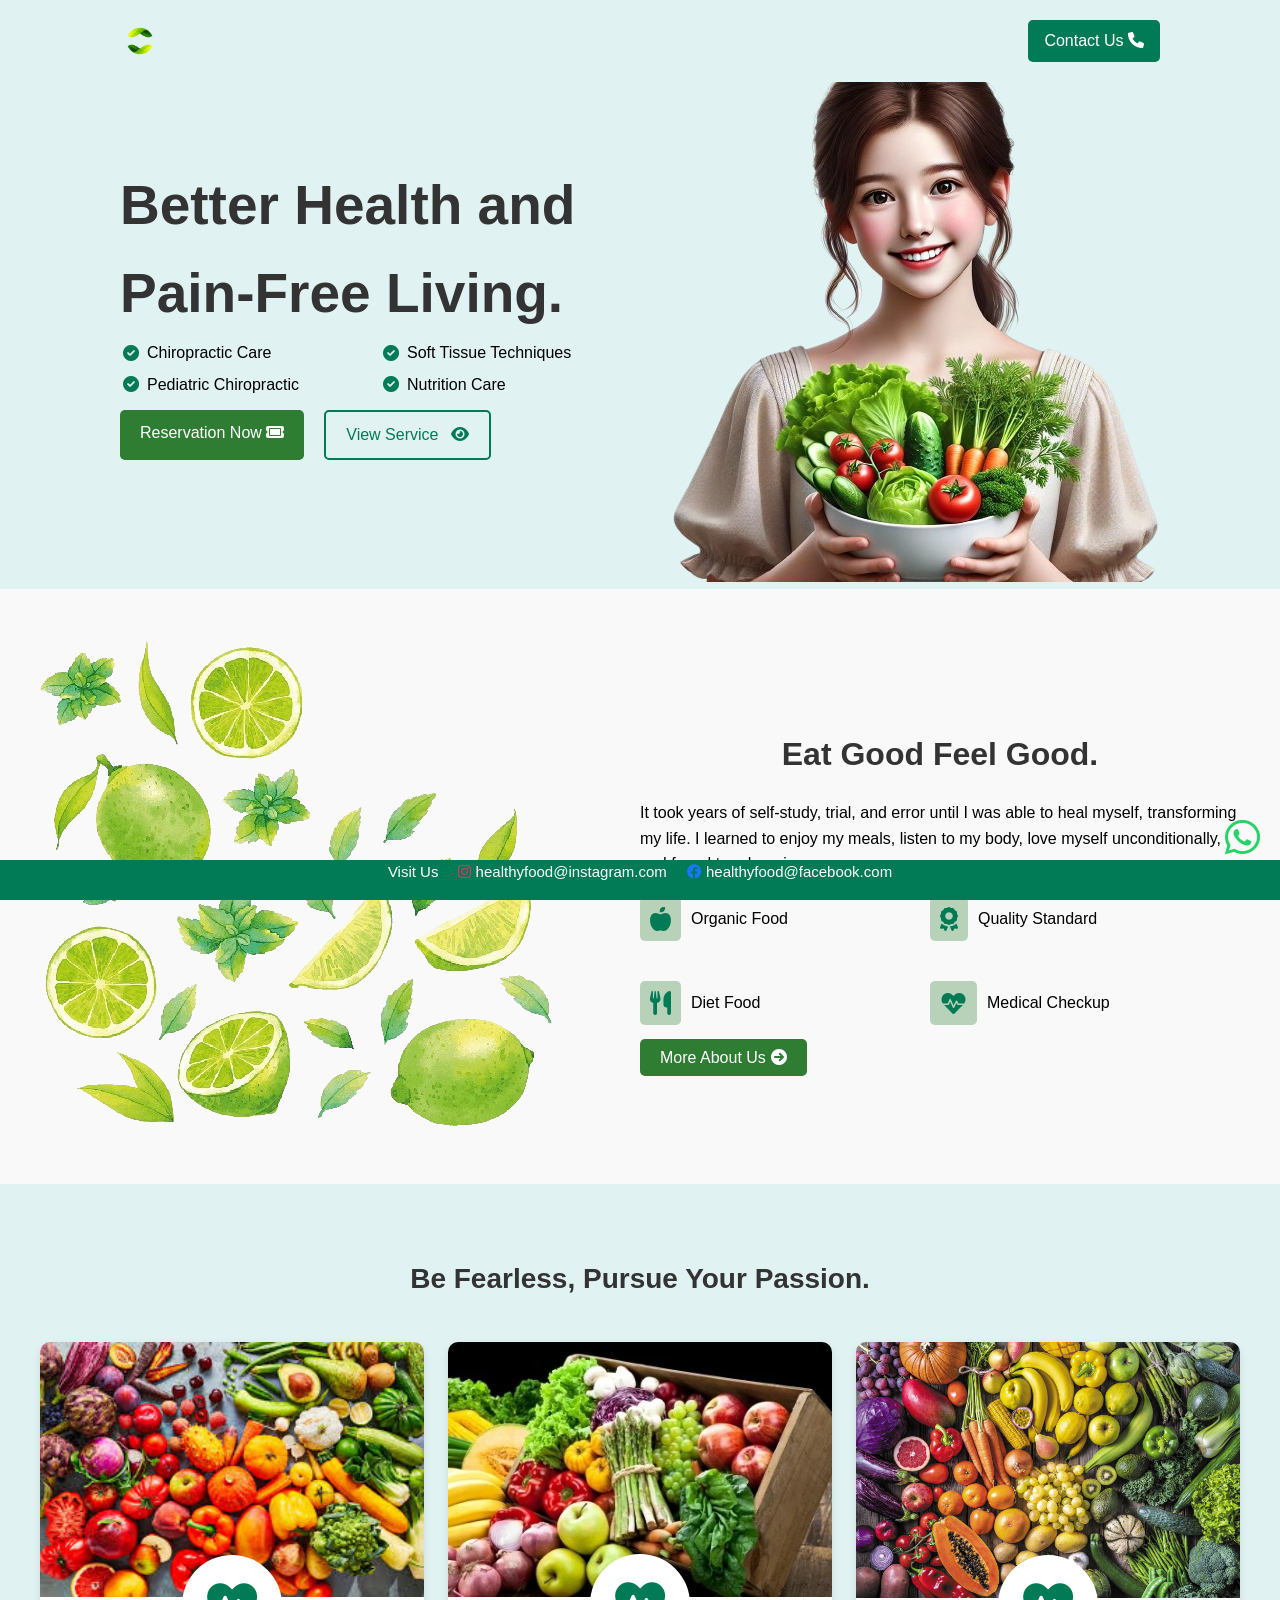
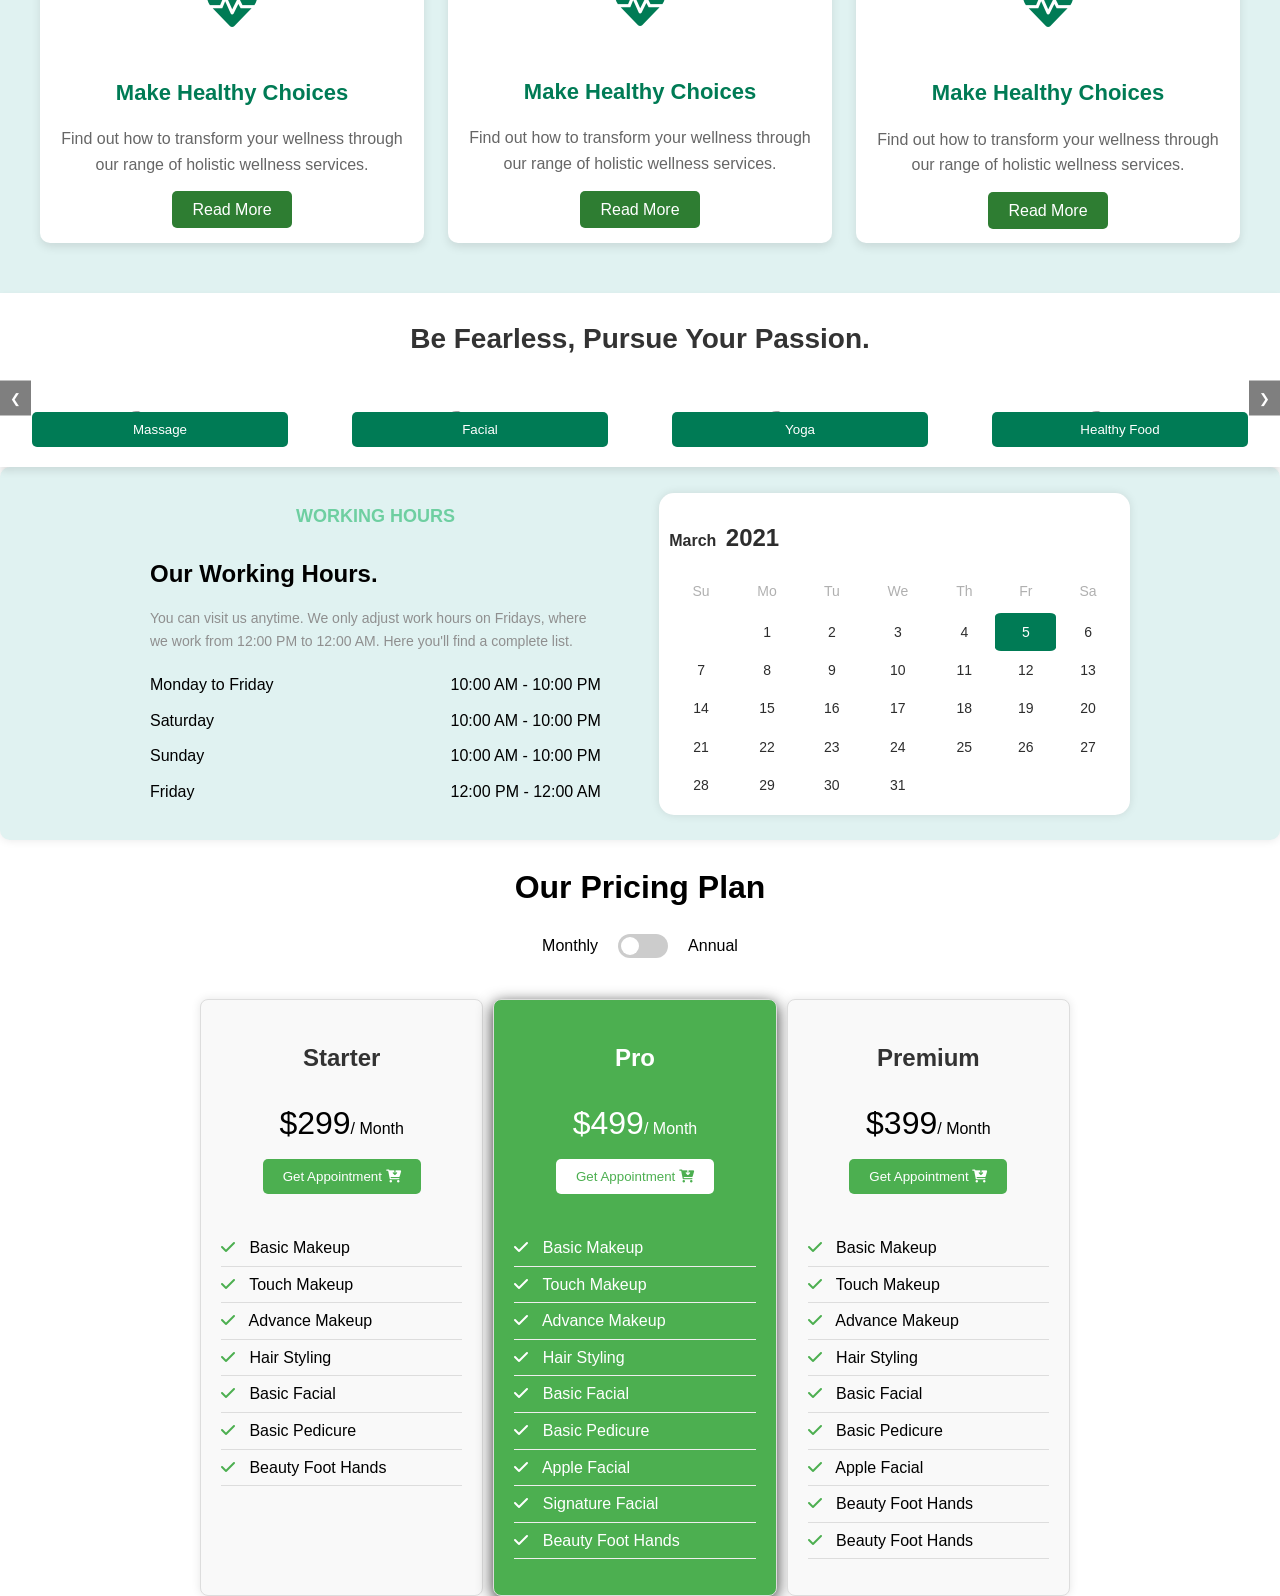
==== index.html @ 6fcbb665 "fix: naming" ====
<!DOCTYPE html>
<html lang="en">

<head>
    <meta charset="UTF-8">
    <meta name="viewport" content="width=device-width, initial-scale=1.0">
    <link rel="stylesheet" href="https://cdnjs.cloudflare.com/ajax/libs/font-awesome/6.0.0-beta3/css/all.min.css">
    <title>Health and Wellness</title>
    <link rel="stylesheet" href="styles.css">
</head>

<body>
    <header class="hero-section">
        <div class="container">
            <nav class="navbar">
                <div class="logo-section">
                    <img class="logo-image" src="./logo.png" alt="Healthy Woman">
                    <a href="#"></a>
                </div>
                <ul class="nav-links">
                    <!-- <li><a href="#">About Us</a></li>
                    <li><a href="#">Service</a></li>
                    <li><a href="#">Testimonial</a></li>
                    <li><a href="#">Pages</a></li> -->
                </ul>
                <div class="nav-buttons">
                    <a href="#" class="btn secondary-btn">Contact Us <i class="fas fa-phone"></i> </a>
                </div>
            </nav>
            <div class="hero-content">
                <div class="hero-text">
                    <h1>Better Health and Pain-Free Living.</h1>
                    <ul class="services-list">
                        <li><i class="fas fa-check-circle"></i> Chiropractic Care</li>
                        <li><i class="fas fa-check-circle"></i> Soft Tissue Techniques</li>
                        <li><i class="fas fa-check-circle"></i> Pediatric Chiropractic</li>
                        <li><i class="fas fa-check-circle"></i> Nutrition Care</li>
                    </ul>
                    <div class="cta-buttons">
                        <a href="#" class="btn primary-btn"> Reservation Now <i class="fas fa-ticket"></i></a>
                        <a href="#" class="btn secondary-hover">View Service <i class="fas fa-eye"></i></a>
                    </div>
                </div>
                <div class="hero-image">
                    <img src="./girl_holding_vegetables.png" alt="Healthy Woman">
                </div>
            </div>
        </div>
    </header>

    <section class="about-us">
        <div class="container">
            <div class="about-content">
                <div class="about-image">
                    <img src="./lemon.png" alt="Healthy Food">
                </div>
                <div class="about-text">
                    <h2>Eat Good Feel Good.</h2>
                    <p>It took years of self-study, trial, and error until I was able to heal myself, transforming my
                        life. I learned to enjoy my meals, listen to my body, love myself unconditionally, and found
                        true happiness.</p>
                    <div class="feature-container">
                        <div class="feature-item">
                            <div class="icon-wrapper">
                                <i class="fas fa-apple-alt"></i>
                            </div>
                            <span>Organic Food</span>
                        </div>
                        <div class="feature-item">
                            <div class="icon-wrapper">
                                <i class="fas fa-award"></i>
                            </div>
                            <span>Quality Standard</span>
                        </div>
                        <div class="feature-item">
                            <div class="icon-wrapper">
                                <i class="fas fa-utensils"></i>
                            </div>
                            <span>Diet Food</span>
                        </div>
                        <div class="feature-item">
                            <div class="icon-wrapper">
                                <i class="fas fa-heartbeat"></i>
                            </div>
                            <span>Medical Checkup</span>
                        </div>
                    </div>

                    <a href="#" class="btn primary-btn">More About Us<i style="margin-left: 5px;"
                            class="fas fa-arrow-circle-right"></i></a>
                </div>
            </div>
        </div>
    </section>

    <section class="services-section">
        <div class="container">
            <h2>Be Fearless, Pursue Your Passion.</h2>
            <div class="service-cards">
                <div class="service-card">
                    <img src="./vegtablesimage1.jfif" alt="Service Image">
                    <div class="service-info">
                        <div class="icon-container">
                            <i class="fas fa-heartbeat"></i>
                        </div>
                        <h3>Make Healthy Choices</h3>
                        <p>Find out how to transform your wellness through our range of holistic wellness services.</p>
                        <a href="#" class="btn primary-btn">Read More</a>
                    </div>
                </div>

                <div class="service-card">
                    <img src="./vegtablesimage5.webp" alt="Service Image">
                    <div class="service-info">
                        <div class="icon-container">
                            <i class="fas fa-heartbeat"></i>
                        </div>
                        <h3>Make Healthy Choices</h3>
                        <p>Find out how to transform your wellness through our range of holistic wellness services.</p>
                        <a href="#" class="btn primary-btn">Read More</a>
                    </div>
                </div>
                <div class="service-card">
                    <img src="./vegtablesimage3.jpg" alt="Service Image">
                    <div class="service-info">
                        <div class="icon-container">
                            <i class="fas fa-heartbeat"></i>
                        </div>
                        <h3>Make Healthy Choices</h3>
                        <p>Find out how to transform your wellness through our range of holistic wellness services.</p>
                        <a href="#" class="btn primary-btn">Read More</a>
                    </div>
                </div>
            </div>
        </div>
    </section>

    <div class="carousel-container">
        <h2>Be Fearless, Pursue Your Passion.</h2>
        <button class="carousel-nav left" onclick="slideLeft()">&#10094;</button>
        <div class="carousel">
            <!-- Card items -->
            <div class="card">
                <img src="./healthyfood.jpg" alt="Card 1">
                <button class="card-button">Massage</button>
            </div>
            <div class="card">
                <img src="./healthyfood.jpg" alt="Card 2">
                <button class="card-button">Facial</button>
            </div>
            <div class="card">
                <img src="./healthyfood.jpg" alt="Card 3">
                <button class="card-button">Yoga</button>
            </div>
            <div class="card">
                <img src="./healthyfood.jpg" alt="Card 4">
                <button class="card-button">Healthy Food</button>
            </div>
            <div class="card">
                <img src="./healthyfood.jpg" alt="Card 5">
                <button class="card-button">Massage</button>
            </div>
            <div class="card">
                <img src="./healthyfood.jpg" alt="Card 6">
                <button class="card-button">Facial</button>
            </div>
            <div class="card">
                <img src="./healthyfood.jpg" alt="Card 7">
                <button class="card-button">Yoga</button>
            </div>
        </div>
        <button class="carousel-nav right" onclick="slideRight()">&#10095;</button>
    </div>
    <div class="hours-calendar-wrapper">
        <div class="hours-info">
            <h2>WORKING HOURS</h2>
            <h3>Our Working Hours.</h3>
            <p>You can visit us anytime. We only adjust work hours on Fridays, where we work from 12:00 PM to 12:00 AM.
                Here
                you'll find a complete list.</p>
            <ul>
                <li>Monday to Friday <span>10:00 AM - 10:00 PM</span></li>
                <li>Saturday <span>10:00 AM - 10:00 PM</span></li>
                <li>Sunday <span>10:00 AM - 10:00 PM</span></li>
                <li>Friday <span>12:00 PM - 12:00 AM</span></li>
            </ul>
        </div>
        <div class="date-grid">
            <h3>March <span class="year"> 2021</span></h3>
            <table>
                <tr>
                    <th>Su</th>
                    <th>Mo</th>
                    <th>Tu</th>
                    <th>We</th>
                    <th>Th</th>
                    <th>Fr</th>
                    <th>Sa</th>
                </tr>
                <tr>
                    <td></td>
                    <td>1</td>
                    <td>2</td>
                    <td>3</td>
                    <td>4</td>
                    <td class="selected-day">5</td>
                    <td>6</td>
                </tr>
                <tr>
                    <td>7</td>
                    <td>8</td>
                    <td>9</td>
                    <td>10</td>
                    <td>11</td>
                    <td>12</td>
                    <td>13</td>
                </tr>
                <tr>
                    <td>14</td>
                    <td>15</td>
                    <td>16</td>
                    <td>17</td>
                    <td>18</td>
                    <td>19</td>
                    <td>20</td>
                </tr>
                <tr>
                    <td>21</td>
                    <td>22</td>
                    <td>23</td>
                    <td>24</td>
                    <td>25</td>
                    <td>26</td>
                    <td>27</td>
                </tr>
                <tr>
                    <td>28</td>
                    <td>29</td>
                    <td>30</td>
                    <td>31</td>
                    <td></td>
                    <td></td>
                    <td></td>
                </tr>
            </table>
        </div>

    </div>
    <div class="pricing-container-unique">
        <div class="pricing-header-unique">
            <h1>Our Pricing Plan</h1>
            <div class="pricing-toggle-unique">
                <span>Monthly</span>
                <label class="switch-unique">
                    <input type="checkbox">
                    <span class="slider-unique round"></span>
                </label>
                <span>Annual</span>
            </div>
        </div>
        <div class="pricing-cards-unique">
            <div class="pricing-card-unique starter-plan-unique">
                <h2>Starter</h2>
                <p class="price-unique">$299<span>/ Month</span></p>
                <button class="appointment-btn-unique">Get Appointment <i class="fa fa-cart-arrow-down"></i></button>
                <ul>
                    <li><i class="fa fa-check"></i> Basic Makeup</li>
                    <li><i class="fa fa-check"></i> Touch Makeup</li>
                    <li><i class="fa fa-check"></i> Advance Makeup</li>
                    <li><i class="fa fa-check"></i> Hair Styling</li>
                    <li><i class="fa fa-check"></i> Basic Facial</li>
                    <li><i class="fa fa-check"></i> Basic Pedicure</li>
                    <li><i class="fa fa-check"></i> Beauty Foot Hands</li>
                </ul>
            </div>
            <div class="pricing-card-unique pro-plan-unique">
                <h2 style="color: white;">Pro</h2>
                <p class="price-unique">$499<span>/ Month</span></p>
                <button class="appointment-btn-unique" style="background-color: white; color:#4CAF50">Get
                    Appointment <i class="fa fa-cart-arrow-down"></i></button>
                <ul>
                    <li><i class="fa fa-check"></i> Basic Makeup</li>
                    <li><i class="fa fa-check"></i> Touch Makeup</li>
                    <li><i class="fa fa-check"></i> Advance Makeup</li>
                    <li><i class="fa fa-check"></i> Hair Styling</li>
                    <li><i class="fa fa-check"></i> Basic Facial</li>
                    <li><i class="fa fa-check"></i> Basic Pedicure</li>
                    <li><i class="fa fa-check"></i> Apple Facial</li>
                    <li><i class="fa fa-check"></i> Signature Facial</li>
                    <li><i class="fa fa-check"></i> Beauty Foot Hands</li>
                </ul>
            </div>
            <div class="pricing-card-unique premium-plan-unique">
                <h2>Premium</h2>
                <p class="price-unique">$399<span>/ Month</span></p>
                <button class="appointment-btn-unique">Get Appointment <i class="fa fa-cart-arrow-down"></i></button>
                <ul>
                    <li><i class="fa fa-check"></i> Basic Makeup</li>
                    <li><i class="fa fa-check"></i> Touch Makeup</li>
                    <li><i class="fa fa-check"></i> Advance Makeup</li>
                    <li><i class="fa fa-check"></i> Hair Styling</li>
                    <li><i class="fa fa-check"></i> Basic Facial</li>
                    <li><i class="fa fa-check"></i> Basic Pedicure</li>
                    <li><i class="fa fa-check"></i> Apple Facial</li>
                    <li><i class="fa fa-check"></i> Beauty Foot Hands</li>
                    <li><i class="fa fa-check"></i> Beauty Foot Hands</li>
                </ul>
            </div>
        </div>
    </div>


    <a href="https://wa.me/yourwhatsapplink" target="_blank" class="whatsapp-icon">
        <i class="fab fa-whatsapp"></i>
    </a>

    <footer class="footer">
        <a>Visit Us</a>
        <a href="https://instagram.com" target="_blank">
            <i style="color: #E1306C;" class="fab fa-instagram"></i>
            healthyfood@instagram.com
        </a>
        <a href="https://facebook.com" target="_blank">
            <i style="color: #1877F2;" class="fab fa-facebook"></i>
            healthyfood@facebook.com
        </a>
    </footer>


    <script>
        let currentIndex = 0;
        const totalItems = 10;
        const visibleItems = 4;
        const carousel = document.querySelector('.carousel');

        function slideLeft() {
            if (currentIndex > 0) {
                currentIndex--;
                updateCarousel();
            }
        }

        function slideRight() {
            if (currentIndex < totalItems - visibleItems) {
                currentIndex++;
                updateCarousel();
            }
        }

        function updateCarousel() {
            const transformValue = -currentIndex * (100 / visibleItems);
            carousel.style.transform = `translateX(${transformValue}%)`;
        }
    </script>
</body>

</html>
---- styles.css ----
body {
    font-family: Arial, sans-serif;
    margin: 0;
    padding: 0;
    box-sizing: border-box;
    line-height: 1.6;
}

.container {
    max-width: 1200px;
    margin: 0 auto;
    padding: 0 20px;
}

.navbar {
    display: flex;
    justify-content: space-between;
    align-items: center;
    padding: 20px 0;
}

.logo-section {
    display: flex;
}

.logo-section a {
    text-decoration: none;
    font-size: 24px;
    font-weight: bold;
    color: #2E7D32;
}

.logo-image {
    width: 40px;
    height: 40px;
}

.nav-links {
    list-style: none;
    display: flex;
    gap: 20px;
}

.nav-links a {
    text-decoration: none;
    color: #333;
    font-size: 16px;
}

.nav-buttons {
    display: flex;
    gap: 0px;
}

.nav-buttons a {
    text-decoration: none;
    padding: 8px 16px;
    color: white;
}

.nav-buttons .sign-up {
    color: black;
}

.hero-section {
    background-color: #E0F2F1;
    padding-left: 100px;
    padding-right: 100px;
}

.hero-content {
    display: flex;
    flex-wrap: wrap;
    align-items: center;
    justify-content: space-between;
}

.hero-text {
    max-width: 50%;

}

.hero-text h1 {
    font-size: 55px;
    color: #333;
    margin-top: -50px;
    margin-bottom: 0px;
}

.services-list {
    display: flex;
    flex-wrap: wrap;
    list-style: none;
    padding: 0;
    margin: 0;
}

.services-list li {
    display: flex;
    align-items: center;
    width: 50%;
    box-sizing: border-box;
    padding: 3px;
}

.services-list li i {
    margin-right: 8px;
    color: #007B55;
}

@media (max-width: 600px) {
    .services-list li {
        width: 100%;
    }
}

.cta-buttons {
    display: flex;
    gap: 20px;
    margin-top: 10px;
}

.btn {
    padding: 10px 20px;
    border-radius: 5px;
    text-decoration: none;
    color: white;
}

.primary-btn {
    background-color: #2E7D32;
}

.secondary-btn {
    background-color: #007B55;
}

.btn.secondary-hover {
    display: inline-block;
    padding: 10px 20px;
    font-size: 16px;
    color: #007B55;
    border: 2px solid #007B55;
    background-color: transparent;
    text-decoration: none;
    border-radius: 5px;
    transition: all 0.3s ease;
}

.btn.secondary-hover i {
    margin-left: 8px;
}

.btn.secondary-hover:hover {
    background-color: #007B55;
    color: white;
    border-color: transparent;
}

.hero-image img {
    max-width: 100%;
    border-radius: 10px;
}

.about-us {
    padding: 50px 0;
    background-color: #F9F9F9;
}

.about-content {
    display: flex;
    flex-wrap: wrap;
    justify-content: space-between;
    align-items: center;
}

.about-image img {
    max-width: 100%;
    border-radius: 10px;
}

.about-text {
    max-width: 50%;
}

.about-text h2 {
    font-size: 32px;
    color: #333;
    margin-bottom: 20px;
}

.about-text p {
    font-size: 16px;
    margin-bottom: 20px;
}

.feature-container {
    display: flex;
    flex-wrap: wrap;
    gap: 20px;
    list-style: none;
    padding: 0;
    margin: 0;
}

.feature-item {
    display: flex;
    align-items: center;
    width: 45%;
    margin-bottom: 20px;
}

.icon-wrapper {
    background-color: #2e7d3251;
    color: #007B55;
    padding: 10px;
    border-radius: 5px;
    display: flex;
    justify-content: center;
    align-items: center;
    margin-right: 10px;
}

.icon-wrapper i {
    font-size: 24px;
}

.feature-item span {
    font-size: 16px;
    color: #000;
}

@media (max-width: 768px) {
    .hero-section {
        padding-left: 0px;
        padding-right: 0px;
    }

    .hero-text h1 {
        margin-top: 0px;
    }

    .hero-content,
    .about-content {
        flex-direction: column;
        text-align: center;
    }

    .hero-text,
    .about-text {
        max-width: 100%;
        margin-top: 0;
    }

    .hero-image,
    .about-image {
        margin: 20px 0;
    }

    .nav-links {
        display: none;
    }

    .nav-buttons {
        flex-direction: column;
        width: 40%;
    }

    .nav-buttons a {
        margin-bottom: 10px;
        text-align: center;
        width: 100%;
    }

    .hero-text h1 {
        font-size: 36px;
    }

    .cta-buttons {
        justify-content: center;
    }

    .btn {
        width: 100%;
        text-align: center;
    }
}

@media (max-width: 480px) {

    .hero-text h1 {
        font-size: 28px;
    }

    .about-text h2 {
        font-size: 28px;
    }

    .nav-buttons a {
        padding: 10px;
    }

    .btn {
        padding: 12px 20px;
    }
}




.services-section {
    background-color: #E0F2F1;
    padding: 50px 0;
}

.service-cards {
    display: flex;
    justify-content: space-between;
    gap: 20px;
    flex-wrap: wrap;
}

@media screen and (max-width: 768px) {
    .service-cards {
        flex-direction: column;
        align-items: center;
    }

    .service-card {
        max-width: 100% !important;
    }
}

.service-card {
    background-color: white;
    border-radius: 10px;
    overflow: hidden;
    box-shadow: 0px 4px 10px rgba(0, 0, 0, 0.1);
    max-width: 32%;
    flex-grow: 1;
    text-align: center;
    position: relative;
}

.service-card img {
    width: 100%;
    height: auto;
}

.service-info {
    padding: 20px;
    position: relative;
    z-index: 1;
}

.icon-container {
    position: absolute;
    top: -50px;
    left: 50%;
    transform: translateX(-50%);
    border-radius: 50%;
    width: 100px;
    height: 100px;
    background-color: white;
    display: flex;
    align-items: center;
    justify-content: center;
    z-index: 2;
}

.icon-container i {
    font-size: 50px;
    color: #007B55;
}

.service-info h3 {
    font-size: 22px;
    color: #007B55;
    margin-top: 50px;
    margin-bottom: 10px;
}

.service-info p {
    font-size: 16px;
    color: #666;
    margin-bottom: 20px;
}

.btn {
    padding: 10px 20px;
    border-radius: 5px;
    text-decoration: none;
    color: white;
}

.primary-btn {
    background-color: #2E7D32;
}










.carousel-container {
    width: 100%;
    overflow: hidden;
    position: relative;
    margin: 0 auto;
    background-color: #fff;
    box-shadow: 0px 4px 8px rgba(0, 0, 0, 0.1);
}

.carousel {
    display: flex;
    transition: transform 0.5s ease-in-out;
}

.card {
    position: relative;
    flex: 0 0 25%;
    box-sizing: border-box;
    padding: 10px;
    text-align: center;
    margin-bottom: 20px;
}

.card img {
    width: 100%;
    height: auto;
    border-radius: 8px;
}

.card-button {
    position: absolute;
    bottom: 0;
    left: 50%;
    transform: translateX(-50%);
    margin-top: 0;
    padding-bottom: 20px;
    padding: 10px 15px;
    width: 80%;
    background-color: #007B55;
    color: #fff;
    border: none;
    border-radius: 5px;
    cursor: pointer;
    z-index: 2;
}

.carousel-nav {
    position: absolute;
    top: 60%;
    transform: translateY(-50%);
    background-color: rgba(0, 0, 0, 0.5);
    color: #fff;
    border: none;
    padding: 10px;
    cursor: pointer;
    z-index: 10;
}

.carousel-nav.left {
    left: 0;
}

.carousel-nav.right {
    right: 0;
}

@media (max-width: 768px) {
    .card {
        flex: 0 0 100%;
    }

    .carousel {
        display: flex;
        transition: transform 0.5s ease-in-out;
        scroll-behavior: smooth;
    }

    .carousel-nav {
        position: absolute;
        top: 50%;
        transform: translateY(-50%);
        background-color: rgba(0, 0, 0, 0.5);
        color: #fff;
        border: none;
        padding: 10px;
        cursor: pointer;
        z-index: 10;
    }

    .carousel-nav.left {
        left: 0;
    }

    .carousel-nav.right {
        right: 0;
    }
}












.hours-calendar-wrapper {
    display: flex;
    justify-content: space-between;
    align-items: center;
    padding: 20px 150px;
    border-radius: 10px;
    box-shadow: 0px 0px 10px rgba(0, 0, 0, 0.1);
    background-color: #E0F2F1;
}

.hours-info {
    max-width: 46%;
}

.hours-info h2 {
    color: #6ECFA1;
    font-size: 18px;
    margin-bottom: 5px;
}

.hours-info h3 {
    font-size: 24px;
    margin-bottom: 10px;
}

.hours-info p {
    font-size: 14px;
    margin-bottom: 20px;
    color: #8F8F8F;
}

.hours-info ul {
    list-style: none;
    padding: 0;
}

.hours-info ul li {
    margin-bottom: 10px;
    font-size: 16px;
}

.hours-info ul li span {
    float: right;
}

.date-grid {
    width: 46%;
    padding: 10px;
    background-color: #ffffff;
    border-radius: 15px;
    box-shadow: 0px 0px 10px rgba(0, 0, 0, 0.1);
}

.date-grid h3 {
    text-align: left;
    margin-bottom: 15px;
    color: #2D2D2D;
    font-size: 16px;
}

.date-grid table {
    width: 100%;
    text-align: center;
    border-collapse: collapse;
    font-size: 14px;
}

.date-grid th,
.date-grid td {
    padding: 8px;
}

.date-grid th {
    color: #B0B0B0;
    font-weight: normal;
    padding-bottom: 10px;
}

.date-grid td {
    color: #2D2D2D;
}

.date-grid td.selected-day {
    background-color: #007B55;
    color: white;
    border-radius: 10%;
}

.year {
    font-weight: bold;
    font-size: 1.5em;
    margin-left: 5px;
}

@media (max-width: 768px) {
    .hours-calendar-wrapper {
        flex-direction: column;
        padding: 20px;
    }

    .hours-info {
        max-width: 100% !important;
        margin-right: 0;
        margin-bottom: 20px;
    }

    .date-grid {
        width: 100%;
    }
}






.pricing-container-unique {
    max-width: 900px;
    margin: 0 auto;
    text-align: center;
    font-family: Arial, sans-serif;
}

.pricing-header-unique h1 {
    font-size: 2rem;
    margin-bottom: 20px;
}

.pricing-toggle-unique {
    display: inline-flex;
    align-items: center;
    margin-bottom: 40px;
}

.pricing-toggle-unique span {
    margin: 0 10px;
    font-size: 1rem;
}

.switch-unique {
    position: relative;
    display: inline-block;
    width: 70px;
    height: 24px;
}

.switch-unique input {
    opacity: 0;
    width: 0;
    height: 0;
}

.slider-unique {
    position: absolute;
    cursor: pointer;
    top: 0;
    left: 0;
    right: 0;
    bottom: 0;
    background-color: #ccc;
    transition: .4s;
    border-radius: 24px;
}

.slider-unique:before {
    position: absolute;
    content: "";
    height: 18px;
    width: 18px;
    left: 3px;
    bottom: 3px;
    background-color: white;
    transition: .4s;
    border-radius: 50%;
}

input:checked+.slider-unique {
    background-color: #4CAF50;
}

input:checked+.slider-unique:before {
    transform: translateX(26px);
}

.pricing-cards-unique {
    display: flex;
    justify-content: space-between;
    margin: 0 10px;
}

.pricing-card-unique {
    width: 30%;
    border: 1px solid #ddd;
    border-radius: 8px;
    padding: 20px;
    box-shadow: 0 0 10px rgba(0, 0, 0, 0.1);
    background-color: #fff;
    margin-right: 10px;
}

.starter-plan-unique {
    background-color: #f9f9f9;
}

.pro-plan-unique {
    background-color: #4CAF50;
    color: #fff;
    box-shadow: 0 4px 15px rgba(0, 0, 0, 0.822);
}

.pro-plan-unique ul li i {
    color: #fff !important;
}

.premium-plan-unique {
    background-color: #f9f9f9;
}

.pricing-card-unique h2 {
    font-size: 1.5rem;
    margin-bottom: 20px;
}

.price-unique {
    font-size: 2rem;
    margin: 10px 0;
}

.price-unique span {
    font-size: 1rem;
}

.appointment-btn-unique {
    background-color: #4CAF50;
    color: white;
    padding: 10px 20px;
    border: none;
    border-radius: 5px;
    cursor: pointer;
    margin-bottom: 20px;
}

.appointment-btn-unique:hover {
    background-color: #45a049;
}

.pricing-card-unique ul {
    list-style-type: none;
    padding: 0;
    text-align: left;
}

.pricing-card-unique ul li {
    padding: 5px 0;
    border-bottom: 1px solid #ddd;
}

.pricing-card-unique ul li i {
    margin-right: 10px;
    color: #4CAF50;
}

.pro-plan-unique ul li {
    border-bottom-color: #eee;
}

@media (max-width: 768px) {
    .pricing-cards-unique {
        flex-direction: column;
    }

    .pricing-card-unique {
        width: 88%;
        margin-bottom: 20px;
    }
}









h2 {
    text-align: center;
    font-size: 28px;
    color: #333;
    margin-bottom: 40px;
}









.footer {
    position: fixed;
    bottom: 0;
    width: 100%;
    background-color: #007b55;
    text-align: center;
    padding: 0px 0;
    color: #1e1e1e;
    display: flex;
    justify-content: center;
    gap: 20px;
    z-index: 9999;
    height: 40px;
    text-align: center;
}

.footer a {
    color: #fff;
    text-decoration: none;
    font-size: 15px;
}

.whatsapp-icon {
    position: fixed;
    bottom: 30px;
    right: 20px;
    font-size: 40px;
    color: #25D366;
    z-index: 10000;
    animation: jump 1s infinite;
}

@keyframes jump {

    0%,
    100% {
        transform: translateY(0) scale(1);
    }

    50% {
        transform: translateY(-10px) scale(1.2);
    }
}
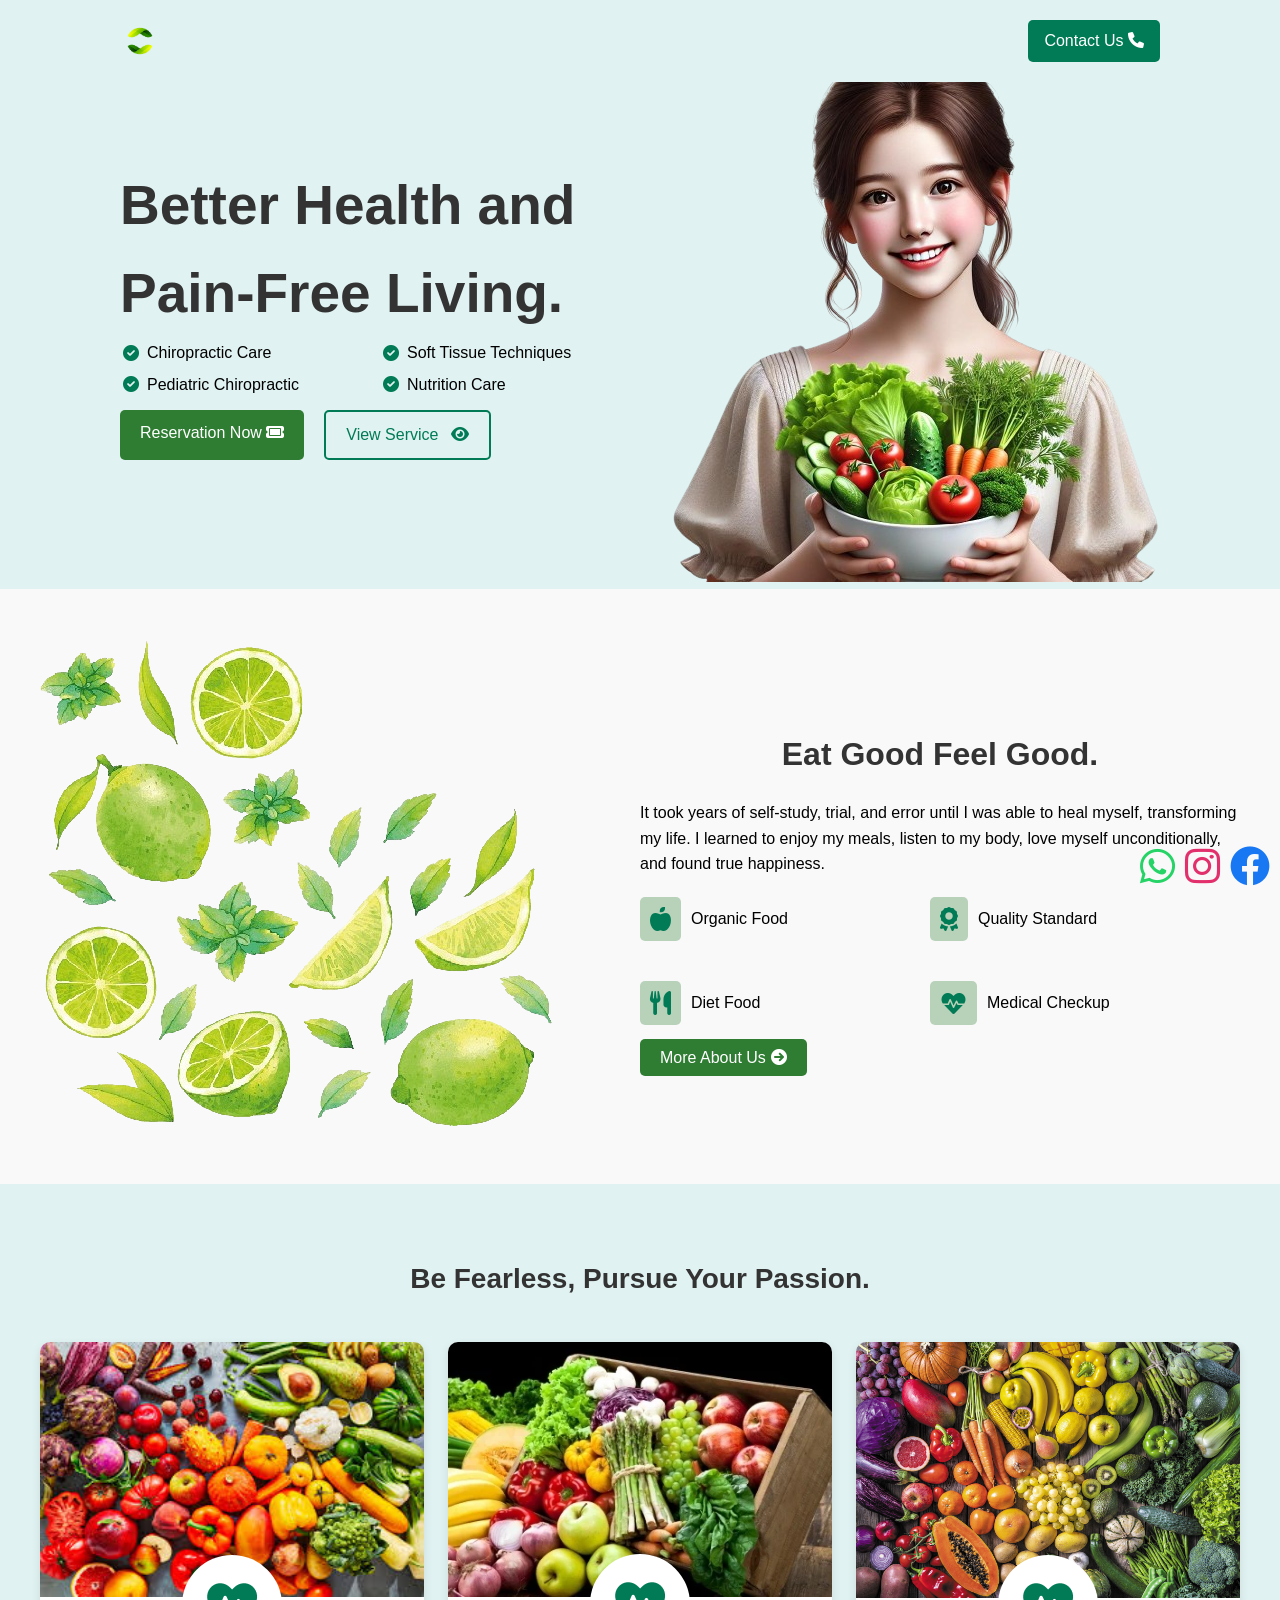
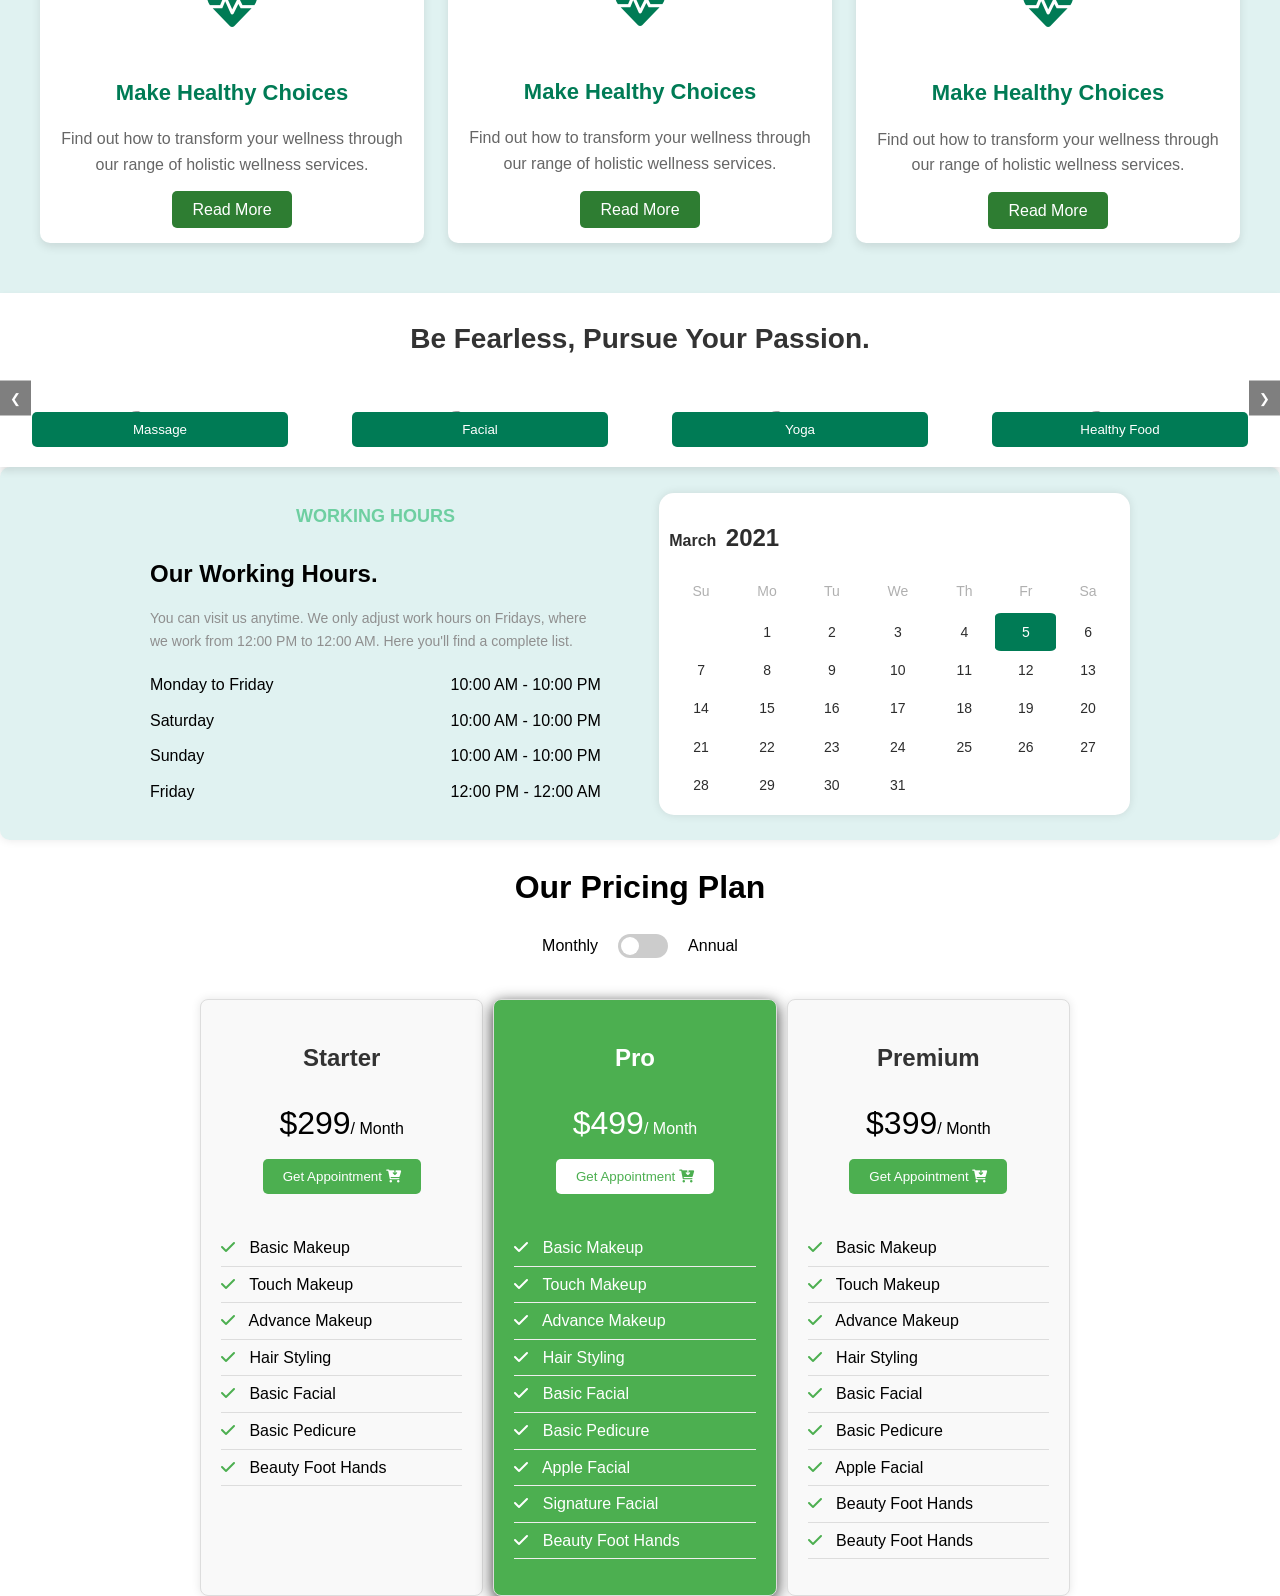
==== commit 3ef998d3: "fix: footer" ====
--- a/index.html
+++ b/index.html
@@ -310,21 +310,21 @@
     </div>
 
 
-    <a href="https://wa.me/yourwhatsapplink" target="_blank" class="whatsapp-icon">
-        <i class="fab fa-whatsapp"></i>
-    </a>
-
-    <footer class="footer">
-        <a>Visit Us</a>
-        <a href="https://instagram.com" target="_blank">
-            <i style="color: #E1306C;" class="fab fa-instagram"></i>
-            healthyfood@instagram.com
+    <div style="display: flex; position: fixed;right: 10px;bottom: 1px;gap: 10px;">
+        <a href="https://wa.me/yourwhatsapplink" target="_blank" class="whatsapp-icon">
+            <i class="fab fa-whatsapp"></i>
         </a>
-        <a href="https://facebook.com" target="_blank">
-            <i style="color: #1877F2;" class="fab fa-facebook"></i>
-            healthyfood@facebook.com
+    
+        <a href="https://instagram.com" target="_blank" class="whatsapp-icon">
+            <i  style="color: #E1306C;" class="fab fa-instagram"></i>
         </a>
-    </footer>
+    
+        <a href="https://wa.me/yourwhatsapplink" target="_blank" class="whatsapp-icon">
+            <i  style="color: #1877F2;"  class="fab fa-facebook"></i>
+        </a>
+    </div>
+
+
 
 
     <script>
--- a/styles.css
+++ b/styles.css
@@ -838,7 +838,6 @@
 }
 
 .whatsapp-icon {
-    position: fixed;
     bottom: 30px;
     right: 20px;
     font-size: 40px;
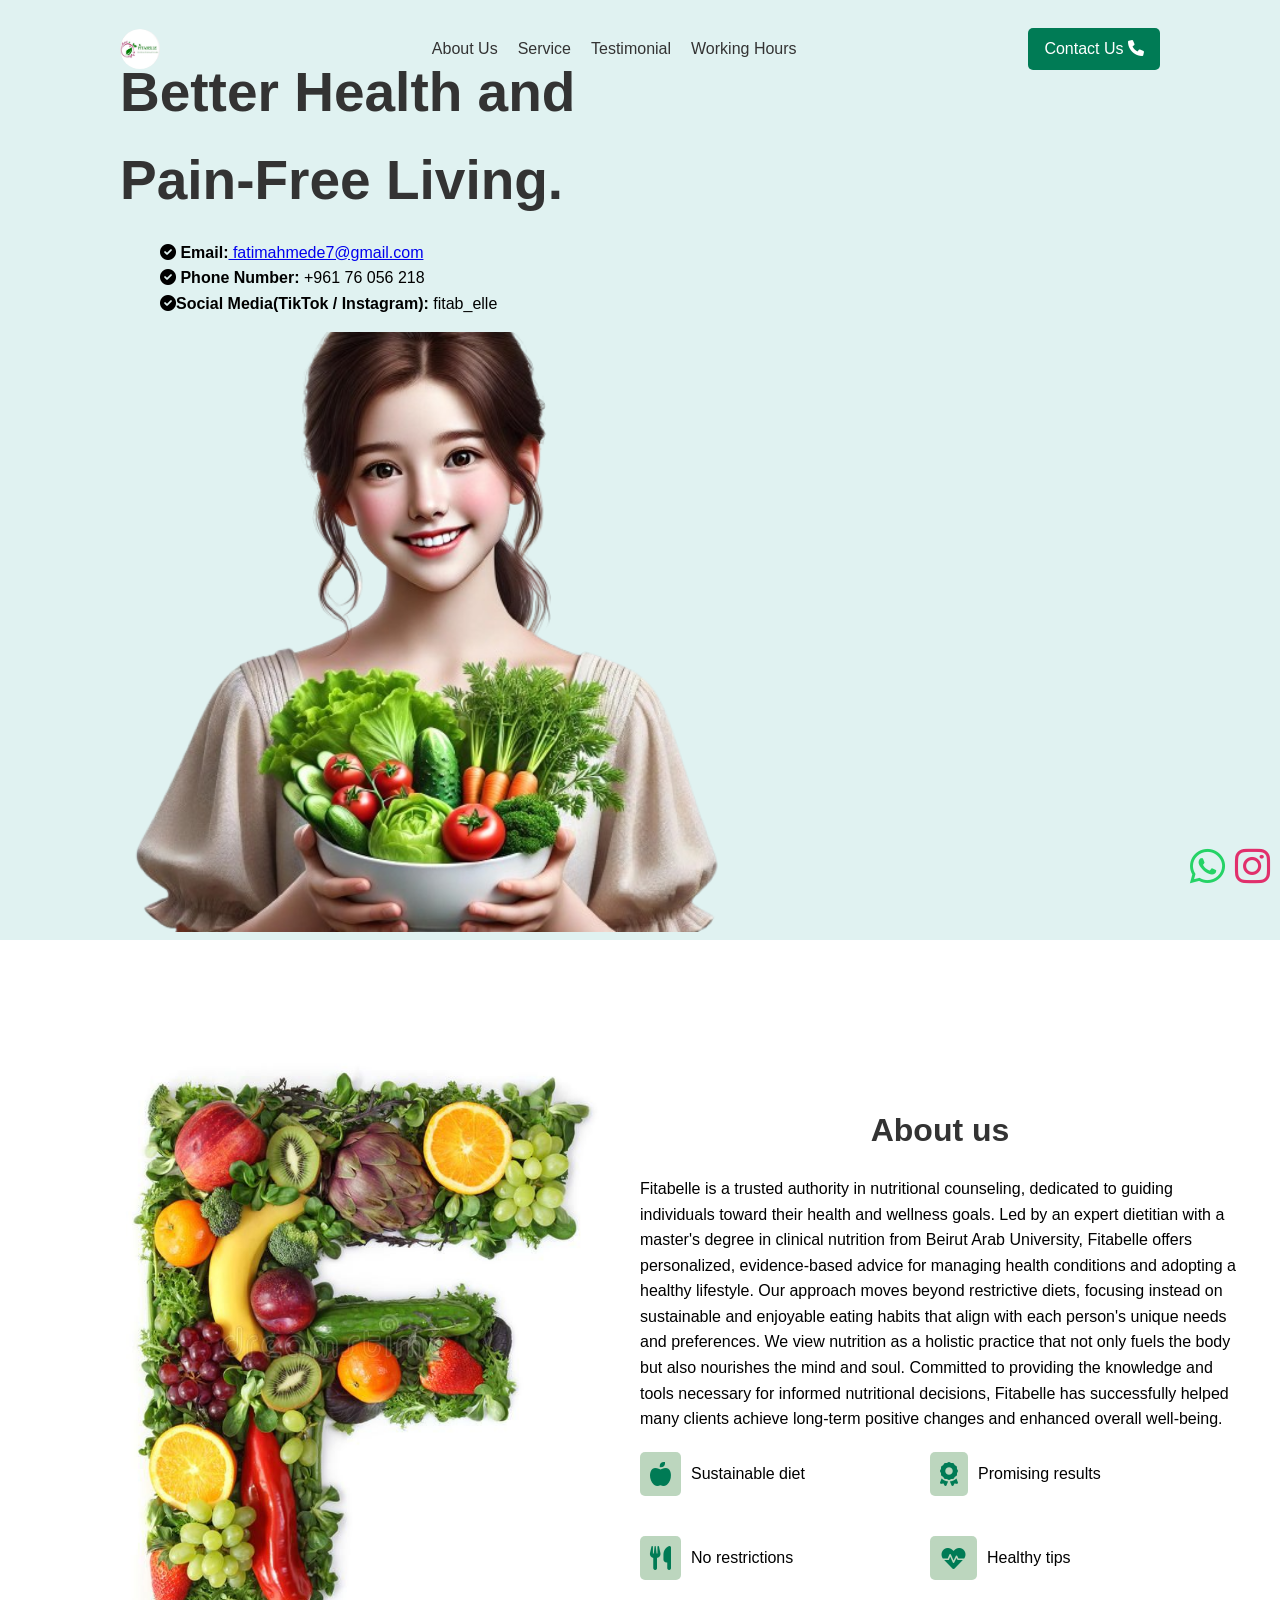
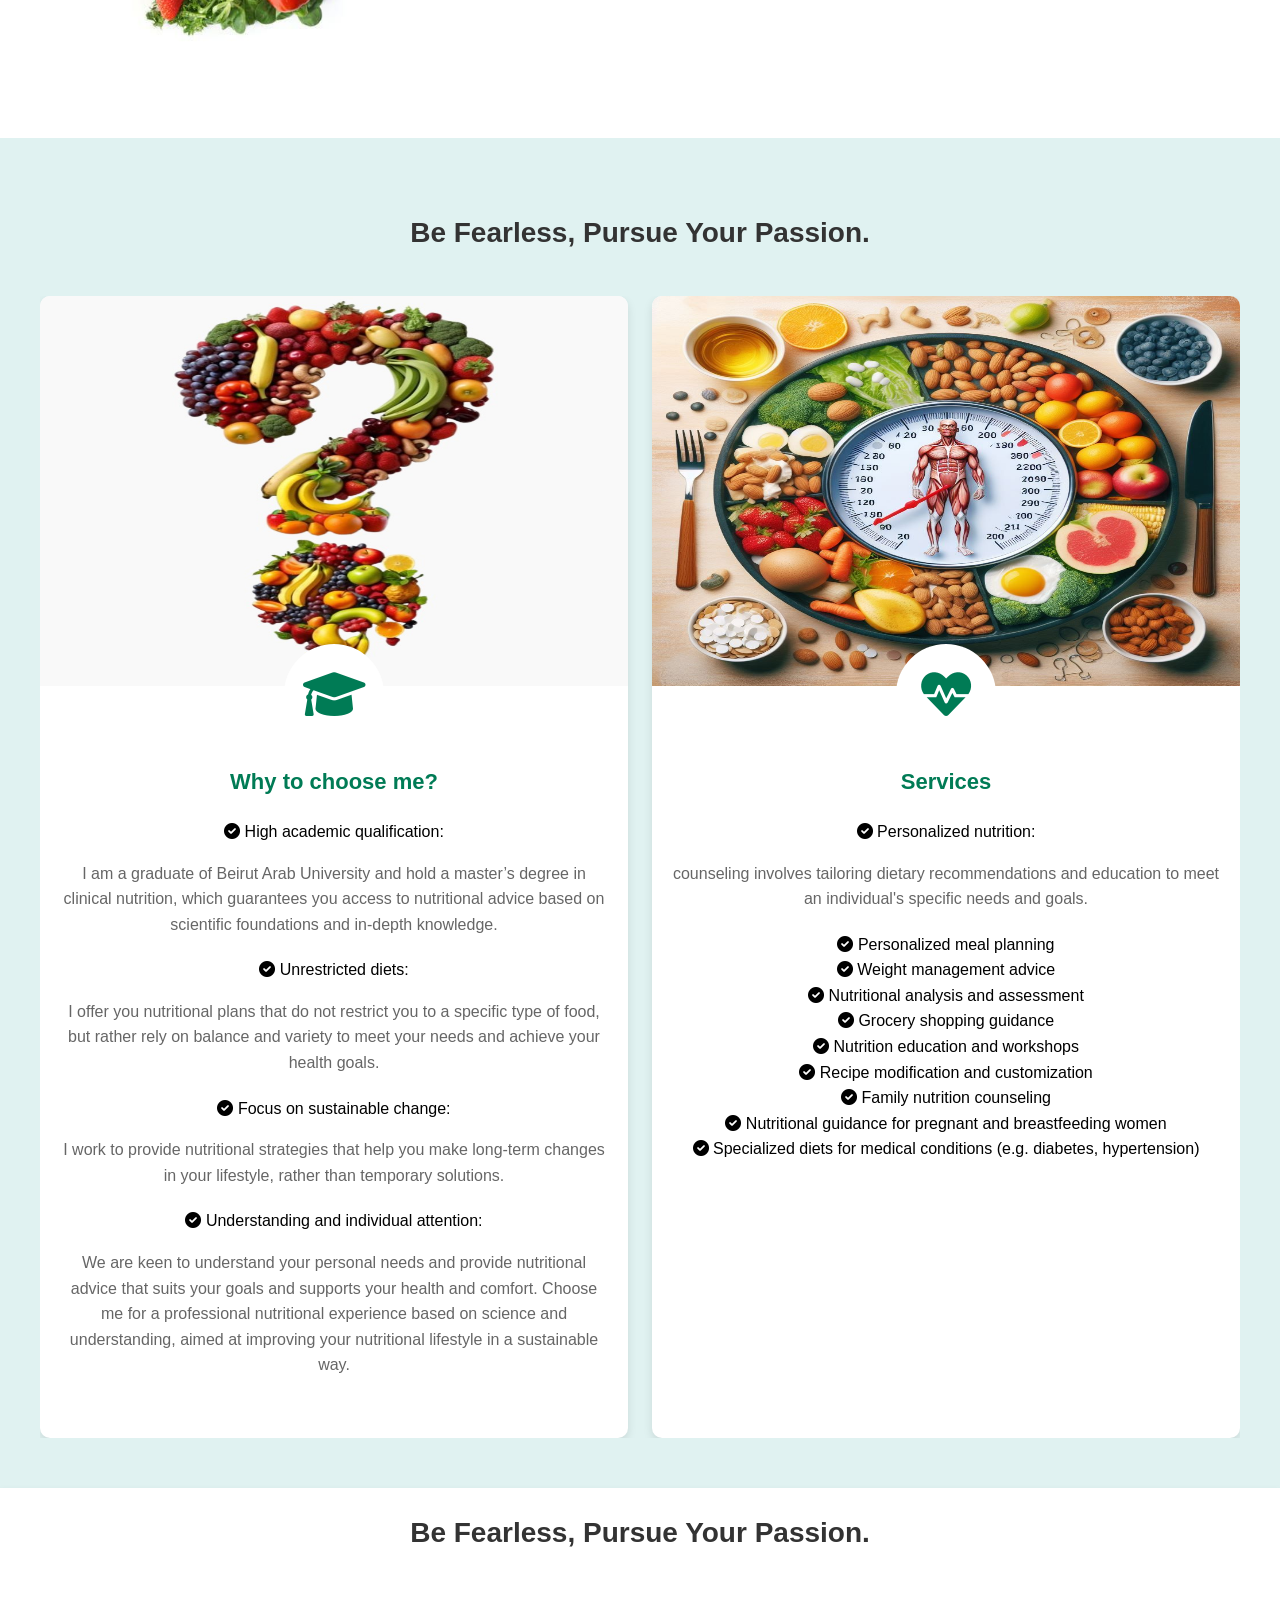
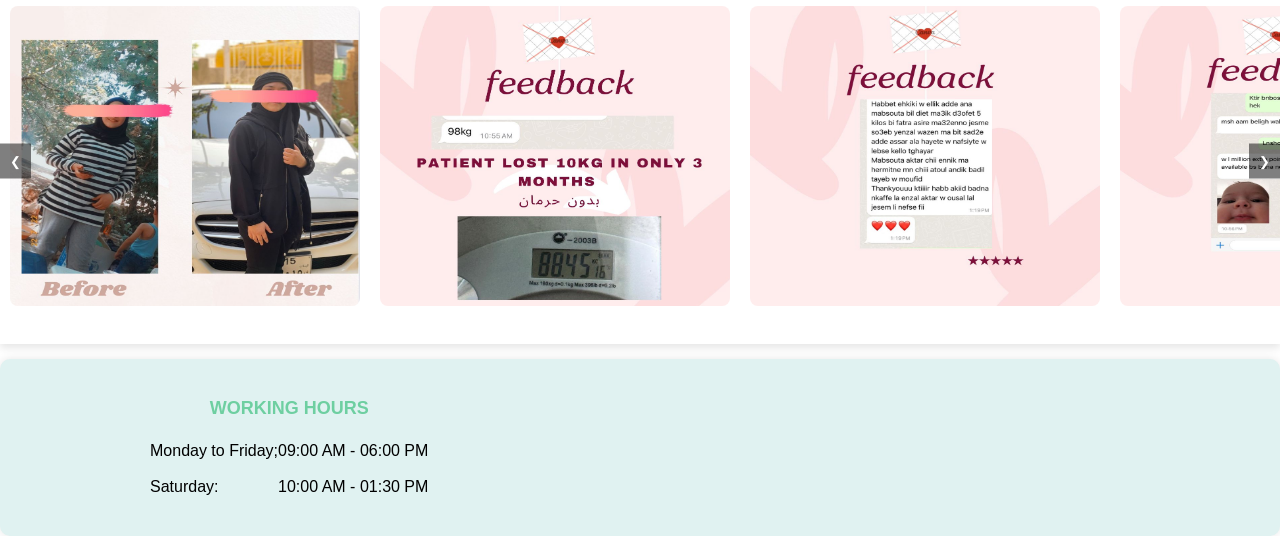
==== commit 0c33a86e: "fix" ====
--- a/index.html
+++ b/index.html
@@ -5,7 +5,7 @@
     <meta charset="UTF-8">
     <meta name="viewport" content="width=device-width, initial-scale=1.0">
     <link rel="stylesheet" href="https://cdnjs.cloudflare.com/ajax/libs/font-awesome/6.0.0-beta3/css/all.min.css">
-    <title>Health and Wellness</title>
+    <title>Fitabelle</title>
     <link rel="stylesheet" href="styles.css">
 </head>
 
@@ -14,14 +14,14 @@
         <div class="container">
             <nav class="navbar">
                 <div class="logo-section">
-                    <img class="logo-image" src="./logo.png" alt="Healthy Woman">
+                    <img class="logo-image" src="./logo.jpg" alt="Healthy Woman">
                     <a href="#"></a>
                 </div>
                 <ul class="nav-links">
-                    <!-- <li><a href="#">About Us</a></li>
-                    <li><a href="#">Service</a></li>
-                    <li><a href="#">Testimonial</a></li>
-                    <li><a href="#">Pages</a></li> -->
+                    <li><a href="#about-us">About Us</a></li>
+                    <li><a href="#services">Service</a></li>
+                    <li><a href="#testimonial">Testimonial</a></li>
+                    <li><a href="#working-hour">Working Hours</a></li>
                 </ul>
                 <div class="nav-buttons">
                     <a href="#" class="btn secondary-btn">Contact Us <i class="fas fa-phone"></i> </a>
@@ -30,162 +30,226 @@
             <div class="hero-content">
                 <div class="hero-text">
                     <h1>Better Health and Pain-Free Living.</h1>
-                    <ul class="services-list">
-                        <li><i class="fas fa-check-circle"></i> Chiropractic Care</li>
-                        <li><i class="fas fa-check-circle"></i> Soft Tissue Techniques</li>
-                        <li><i class="fas fa-check-circle"></i> Pediatric Chiropractic</li>
-                        <li><i class="fas fa-check-circle"></i> Nutrition Care</li>
+                    <ul style="list-style: none;">
+                        <li><i class="fas fa-check-circle"></i><strong> Email:</strong><a href="mailto:fatimahmede7@gmail.com"> fatimahmede7@gmail.com</a></li>
+                        <li><i class="fas fa-check-circle"></i><strong> Phone Number:</strong>  +961 76 056 218</li>
+                        <li><i class="fas fa-check-circle"></i><strong>Social Media(TikTok / Instagram):</strong> fitab_elle</li>
                     </ul>
                     <div class="cta-buttons">
-                        <a href="#" class="btn primary-btn"> Reservation Now <i class="fas fa-ticket"></i></a>
-                        <a href="#" class="btn secondary-hover">View Service <i class="fas fa-eye"></i></a>
+                        <!-- <a href="#" class="btn primary-btn"> Reservation Now <i class="fas fa-ticket"></i></a> -->
+                        <!-- <a href="#" class="btn secondary-hover">View Service <i class="fas fa-eye"></i></a> -->
                     </div>
                 </div>
                 <div class="hero-image">
-                    <img src="./girl_holding_vegetables.png" alt="Healthy Woman">
+                    <img width="600px" src="./girl_holding_vegetables.png" alt="Healthy Woman">
                 </div>
             </div>
         </div>
     </header>
 
-    <section class="about-us">
+    <section class="about-us" id="about-us" style="background-color: white;">
         <div class="container">
             <div class="about-content">
                 <div class="about-image">
-                    <img src="./lemon.png" alt="Healthy Food">
-                </div>
-                <div class="about-text">
-                    <h2>Eat Good Feel Good.</h2>
-                    <p>It took years of self-study, trial, and error until I was able to heal myself, transforming my
-                        life. I learned to enjoy my meals, listen to my body, love myself unconditionally, and found
-                        true happiness.</p>
+                    <img src="./aboutUs.jpg" alt="Healthy Food" width="600px">
+                </div>
+                <div class="about-text" >
+                    <h2>About us</h2>
+                    <p>Fitabelle is a trusted authority in nutritional counseling, dedicated to guiding individuals
+                        toward their health and wellness goals. Led by an expert dietitian with a master's degree in
+                        clinical nutrition from Beirut Arab University, Fitabelle offers personalized, evidence-based
+                        advice for managing health conditions and adopting a healthy lifestyle. Our approach moves
+                        beyond restrictive diets, focusing instead on sustainable and enjoyable eating habits that align
+                        with each person's unique needs and preferences. We view nutrition as a holistic practice that
+                        not only fuels the body but also nourishes the mind and soul. Committed to providing the
+                        knowledge and tools necessary for informed nutritional decisions, Fitabelle has successfully
+                        helped many clients achieve long-term positive changes and enhanced overall well-being.</p>
                     <div class="feature-container">
                         <div class="feature-item">
                             <div class="icon-wrapper">
                                 <i class="fas fa-apple-alt"></i>
                             </div>
-                            <span>Organic Food</span>
+                            <span>Sustainable diet</span>
                         </div>
                         <div class="feature-item">
                             <div class="icon-wrapper">
                                 <i class="fas fa-award"></i>
                             </div>
-                            <span>Quality Standard</span>
+                            <span>Promising results</span>
                         </div>
                         <div class="feature-item">
                             <div class="icon-wrapper">
                                 <i class="fas fa-utensils"></i>
                             </div>
-                            <span>Diet Food</span>
+                            <span>No restrictions</span>
                         </div>
                         <div class="feature-item">
                             <div class="icon-wrapper">
                                 <i class="fas fa-heartbeat"></i>
                             </div>
-                            <span>Medical Checkup</span>
+                            <span>Healthy tips</span>
                         </div>
                     </div>
-
-                    <a href="#" class="btn primary-btn">More About Us<i style="margin-left: 5px;"
-                            class="fas fa-arrow-circle-right"></i></a>
                 </div>
             </div>
         </div>
     </section>
 
-    <section class="services-section">
+    <section class="services-section" id="services">
         <div class="container">
             <h2>Be Fearless, Pursue Your Passion.</h2>
             <div class="service-cards">
+                <div class="service-card" style="overflow-y: auto;">
+                    <img style="height: 390px" src="./question.jpg" alt="Service Image">
+                    <div class="service-info">
+                        <div class="icon-container">
+                            <i class="fa-solid fa-graduation-cap"></i>
+                        </div>
+                        <h3>Why to choose me?</h3>
+                        <p>
+                        <div class="services-list">
+                            <div>
+                                <span>
+                                    <i class="fas fa-check-circle"></i>
+                                    High academic qualification:
+                                </span>
+                                <p>
+                                    I am a graduate of Beirut Arab University and hold a master’s degree in clinical
+                                nutrition, which guarantees you access to nutritional advice based on scientific
+                                foundations and in-depth knowledge.
+                                </p>
+                            </div>
+                            <div>
+                                <span>
+                                    <i class="fas fa-check-circle"></i>
+                                    Unrestricted diets:
+                                </span>                                    
+                                <p>
+                                I offer you nutritional plans that do not restrict you to a specific type of food, but
+                                rather rely on balance and variety to meet your needs and achieve your health goals.
+                                </p>
+                            </div>
+                            <div>
+                                <span>
+                                    <i class="fas fa-check-circle"></i>
+                                    Focus on sustainable change:
+                                </span>
+                                <p>
+                                    I work to provide nutritional strategies that help you make long-term changes in your
+                                    lifestyle, rather than temporary solutions.
+                                </p>                                                           
+                            </div>
+                            <div>
+                                <span>
+                                    <i class="fas fa-check-circle"></i>
+                                    Understanding and individual attention:
+                                </span>
+                                <p>
+                                    We are keen to understand your personal needs and provide nutritional advice that suits
+                                    your goals and supports your health and comfort.
+                                    Choose me for a professional nutritional experience based on science and understanding,
+                                    aimed at improving your nutritional lifestyle in a sustainable way.
+                                </p>                                                           
+                            </div>
+                        </div>
+                        </p>
+                    </div>
+                </div>
+
                 <div class="service-card">
-                    <img src="./vegtablesimage1.jfif" alt="Service Image">
+                    <img style="height: 390px" src="./services.jpg" alt="Service Image">
                     <div class="service-info">
                         <div class="icon-container">
                             <i class="fas fa-heartbeat"></i>
                         </div>
-                        <h3>Make Healthy Choices</h3>
-                        <p>Find out how to transform your wellness through our range of holistic wellness services.</p>
-                        <a href="#" class="btn primary-btn">Read More</a>
+                        <h3>Services</h3>
+                        <p>
+                            <div>
+                                <span>
+                                    <i class="fas fa-check-circle"></i>
+                                    Personalized nutrition:
+                                </span>
+                                <p>
+                                    counseling involves tailoring dietary recommendations and education to meet an individual's specific needs and goals.
+                                </p>
+                            </div>
+                            <div>
+                                <div>
+                                    <i class="fas fa-check-circle"></i>
+                                    Personalized meal planning
+                                </div>       
+                                <div>
+                                    <i class="fas fa-check-circle"></i>
+                                    Weight management advice
+                                </div> 
+                                <div>
+                                    <i class="fas fa-check-circle"></i>
+                                    Nutritional analysis and assessment
+                                </div> 
+
+                                <div>
+                                    <i class="fas fa-check-circle"></i>
+                                    Grocery shopping guidance
+                                </div>       
+                                <div>
+                                    <i class="fas fa-check-circle"></i>
+                                    Nutrition education and workshops
+                                </div> 
+                                <div>
+                                    <i class="fas fa-check-circle"></i>
+                                    Recipe modification and customization
+                                </div> 
+                                <div>
+                                    <i class="fas fa-check-circle"></i>
+                                    Family nutrition counseling
+                                </div>          
+                                <div>
+                                    <i class="fas fa-check-circle"></i>
+                                    Nutritional guidance for pregnant and breastfeeding women
+                                </div>   
+                                <div>
+                                    <i class="fas fa-check-circle"></i>
+                                    Specialized diets for medical conditions (e.g. diabetes, hypertension)
+                                </div>                   
+                            </div>
+                        </p>
                     </div>
                 </div>
 
-                <div class="service-card">
-                    <img src="./vegtablesimage5.webp" alt="Service Image">
-                    <div class="service-info">
-                        <div class="icon-container">
-                            <i class="fas fa-heartbeat"></i>
-                        </div>
-                        <h3>Make Healthy Choices</h3>
-                        <p>Find out how to transform your wellness through our range of holistic wellness services.</p>
-                        <a href="#" class="btn primary-btn">Read More</a>
-                    </div>
-                </div>
-                <div class="service-card">
-                    <img src="./vegtablesimage3.jpg" alt="Service Image">
-                    <div class="service-info">
-                        <div class="icon-container">
-                            <i class="fas fa-heartbeat"></i>
-                        </div>
-                        <h3>Make Healthy Choices</h3>
-                        <p>Find out how to transform your wellness through our range of holistic wellness services.</p>
-                        <a href="#" class="btn primary-btn">Read More</a>
-                    </div>
-                </div>
             </div>
         </div>
     </section>
 
-    <div class="carousel-container">
+    <div class="carousel-container" id="testimonial">
         <h2>Be Fearless, Pursue Your Passion.</h2>
         <button class="carousel-nav left" onclick="slideLeft()">&#10094;</button>
         <div class="carousel">
             <!-- Card items -->
             <div class="card">
-                <img src="./healthyfood.jpg" alt="Card 1">
-                <button class="card-button">Massage</button>
+                <img src="./result-1.jpg" style="width: 350px;height: 300px;" alt="Card 1">
             </div>
             <div class="card">
-                <img src="./healthyfood.jpg" alt="Card 2">
-                <button class="card-button">Facial</button>
+                <img src="./feedback-1.jpg" style="width: 350px;height: 300px;" alt="Card 2">
             </div>
             <div class="card">
-                <img src="./healthyfood.jpg" alt="Card 3">
-                <button class="card-button">Yoga</button>
+                <img src="./feedback-2.jpg" style="width:350px;height: 300px;" alt="Card 3">
             </div>
             <div class="card">
-                <img src="./healthyfood.jpg" alt="Card 4">
-                <button class="card-button">Healthy Food</button>
-            </div>
-            <div class="card">
-                <img src="./healthyfood.jpg" alt="Card 5">
-                <button class="card-button">Massage</button>
-            </div>
-            <div class="card">
-                <img src="./healthyfood.jpg" alt="Card 6">
-                <button class="card-button">Facial</button>
-            </div>
-            <div class="card">
-                <img src="./healthyfood.jpg" alt="Card 7">
-                <button class="card-button">Yoga</button>
+                <img src="./feedback-3.jpg" style="width: 350px;height: 300px;" alt="Card 4">
             </div>
         </div>
         <button class="carousel-nav right" onclick="slideRight()">&#10095;</button>
     </div>
-    <div class="hours-calendar-wrapper">
+
+    <div id="working-hour" class="hours-calendar-wrapper" style="background-color: #e0f2f1; margin-top: 15px;">
         <div class="hours-info">
             <h2>WORKING HOURS</h2>
-            <h3>Our Working Hours.</h3>
-            <p>You can visit us anytime. We only adjust work hours on Fridays, where we work from 12:00 PM to 12:00 AM.
-                Here
-                you'll find a complete list.</p>
             <ul>
-                <li>Monday to Friday <span>10:00 AM - 10:00 PM</span></li>
-                <li>Saturday <span>10:00 AM - 10:00 PM</span></li>
-                <li>Sunday <span>10:00 AM - 10:00 PM</span></li>
-                <li>Friday <span>12:00 PM - 12:00 AM</span></li>
+                <li>Monday to Friday; <span> 09:00 AM - 06:00 PM</span></li>
+                <li>Saturday: <span>10:00 AM - 01:30 PM</span></li>
             </ul>
         </div>
-        <div class="date-grid">
+        <!-- <div class="date-grid">
             <h3>March <span class="year"> 2021</span></h3>
             <table>
                 <tr>
@@ -243,85 +307,22 @@
                     <td></td>
                 </tr>
             </table>
-        </div>
+        </div> -->
 
     </div>
-    <div class="pricing-container-unique">
-        <div class="pricing-header-unique">
-            <h1>Our Pricing Plan</h1>
-            <div class="pricing-toggle-unique">
-                <span>Monthly</span>
-                <label class="switch-unique">
-                    <input type="checkbox">
-                    <span class="slider-unique round"></span>
-                </label>
-                <span>Annual</span>
-            </div>
-        </div>
-        <div class="pricing-cards-unique">
-            <div class="pricing-card-unique starter-plan-unique">
-                <h2>Starter</h2>
-                <p class="price-unique">$299<span>/ Month</span></p>
-                <button class="appointment-btn-unique">Get Appointment <i class="fa fa-cart-arrow-down"></i></button>
-                <ul>
-                    <li><i class="fa fa-check"></i> Basic Makeup</li>
-                    <li><i class="fa fa-check"></i> Touch Makeup</li>
-                    <li><i class="fa fa-check"></i> Advance Makeup</li>
-                    <li><i class="fa fa-check"></i> Hair Styling</li>
-                    <li><i class="fa fa-check"></i> Basic Facial</li>
-                    <li><i class="fa fa-check"></i> Basic Pedicure</li>
-                    <li><i class="fa fa-check"></i> Beauty Foot Hands</li>
-                </ul>
-            </div>
-            <div class="pricing-card-unique pro-plan-unique">
-                <h2 style="color: white;">Pro</h2>
-                <p class="price-unique">$499<span>/ Month</span></p>
-                <button class="appointment-btn-unique" style="background-color: white; color:#4CAF50">Get
-                    Appointment <i class="fa fa-cart-arrow-down"></i></button>
-                <ul>
-                    <li><i class="fa fa-check"></i> Basic Makeup</li>
-                    <li><i class="fa fa-check"></i> Touch Makeup</li>
-                    <li><i class="fa fa-check"></i> Advance Makeup</li>
-                    <li><i class="fa fa-check"></i> Hair Styling</li>
-                    <li><i class="fa fa-check"></i> Basic Facial</li>
-                    <li><i class="fa fa-check"></i> Basic Pedicure</li>
-                    <li><i class="fa fa-check"></i> Apple Facial</li>
-                    <li><i class="fa fa-check"></i> Signature Facial</li>
-                    <li><i class="fa fa-check"></i> Beauty Foot Hands</li>
-                </ul>
-            </div>
-            <div class="pricing-card-unique premium-plan-unique">
-                <h2>Premium</h2>
-                <p class="price-unique">$399<span>/ Month</span></p>
-                <button class="appointment-btn-unique">Get Appointment <i class="fa fa-cart-arrow-down"></i></button>
-                <ul>
-                    <li><i class="fa fa-check"></i> Basic Makeup</li>
-                    <li><i class="fa fa-check"></i> Touch Makeup</li>
-                    <li><i class="fa fa-check"></i> Advance Makeup</li>
-                    <li><i class="fa fa-check"></i> Hair Styling</li>
-                    <li><i class="fa fa-check"></i> Basic Facial</li>
-                    <li><i class="fa fa-check"></i> Basic Pedicure</li>
-                    <li><i class="fa fa-check"></i> Apple Facial</li>
-                    <li><i class="fa fa-check"></i> Beauty Foot Hands</li>
-                    <li><i class="fa fa-check"></i> Beauty Foot Hands</li>
-                </ul>
-            </div>
-        </div>
-    </div>
-
 
     <div style="display: flex; position: fixed;right: 10px;bottom: 1px;gap: 10px;">
-        <a href="https://wa.me/yourwhatsapplink" target="_blank" class="whatsapp-icon">
+        <a href="https://wa.me/96176056218" target="_blank" class="whatsapp-icon">
             <i class="fab fa-whatsapp"></i>
         </a>
-    
-        <a href="https://instagram.com" target="_blank" class="whatsapp-icon">
-            <i  style="color: #E1306C;" class="fab fa-instagram"></i>
+
+        <a href="https://www.instagram.com/fitab_elle?igsh=N3JxaXMwb29ldmNu" target="_blank" class="whatsapp-icon">
+            <i style="color: #E1306C;" class="fab fa-instagram"></i>
         </a>
-    
+<!-- 
         <a href="https://wa.me/yourwhatsapplink" target="_blank" class="whatsapp-icon">
-            <i  style="color: #1877F2;"  class="fab fa-facebook"></i>
-        </a>
+            <i style="color: #1877F2;" class="fab fa-facebook"></i>
+        </a> -->
     </div>
 
 
@@ -329,28 +330,30 @@
 
     <script>
         let currentIndex = 0;
-        const totalItems = 10;
-        const visibleItems = 4;
-        const carousel = document.querySelector('.carousel');
-
-        function slideLeft() {
-            if (currentIndex > 0) {
-                currentIndex--;
-                updateCarousel();
-            }
-        }
-
-        function slideRight() {
-            if (currentIndex < totalItems - visibleItems) {
-                currentIndex++;
-                updateCarousel();
-            }
-        }
-
-        function updateCarousel() {
-            const transformValue = -currentIndex * (100 / visibleItems);
-            carousel.style.transform = `translateX(${transformValue}%)`;
-        }
+const totalItems = 4; // Total number of items in the carousel
+const visibleItems = 1; // Number of items visible at a time
+const carousel = document.querySelector('.carousel');
+
+function slideLeft() {
+    if (currentIndex > 0) {
+        currentIndex--;
+        updateCarousel();
+    }
+}
+
+function slideRight() {
+    if (currentIndex < totalItems - visibleItems) {
+        currentIndex++;
+        updateCarousel();
+    }
+}
+
+function updateCarousel() {
+    const transformValue = -currentIndex * (100 / visibleItems);
+    carousel.style.transform = `translateX(${transformValue}%)`;
+}
+
+
     </script>
 </body>
 
--- a/styles.css
+++ b/styles.css
@@ -33,6 +33,7 @@
 .logo-image {
     width: 40px;
     height: 40px;
+    border-radius: 50%;
 }
 
 .nav-links {
@@ -318,6 +319,7 @@
     justify-content: space-between;
     gap: 20px;
     flex-wrap: wrap;
+    overflow-y: auto;
 }
 
 @media screen and (max-width: 768px) {
@@ -336,7 +338,7 @@
     border-radius: 10px;
     overflow: hidden;
     box-shadow: 0px 4px 10px rgba(0, 0, 0, 0.1);
-    max-width: 32%;
+    max-width: 49%;
     flex-grow: 1;
     text-align: center;
     position: relative;
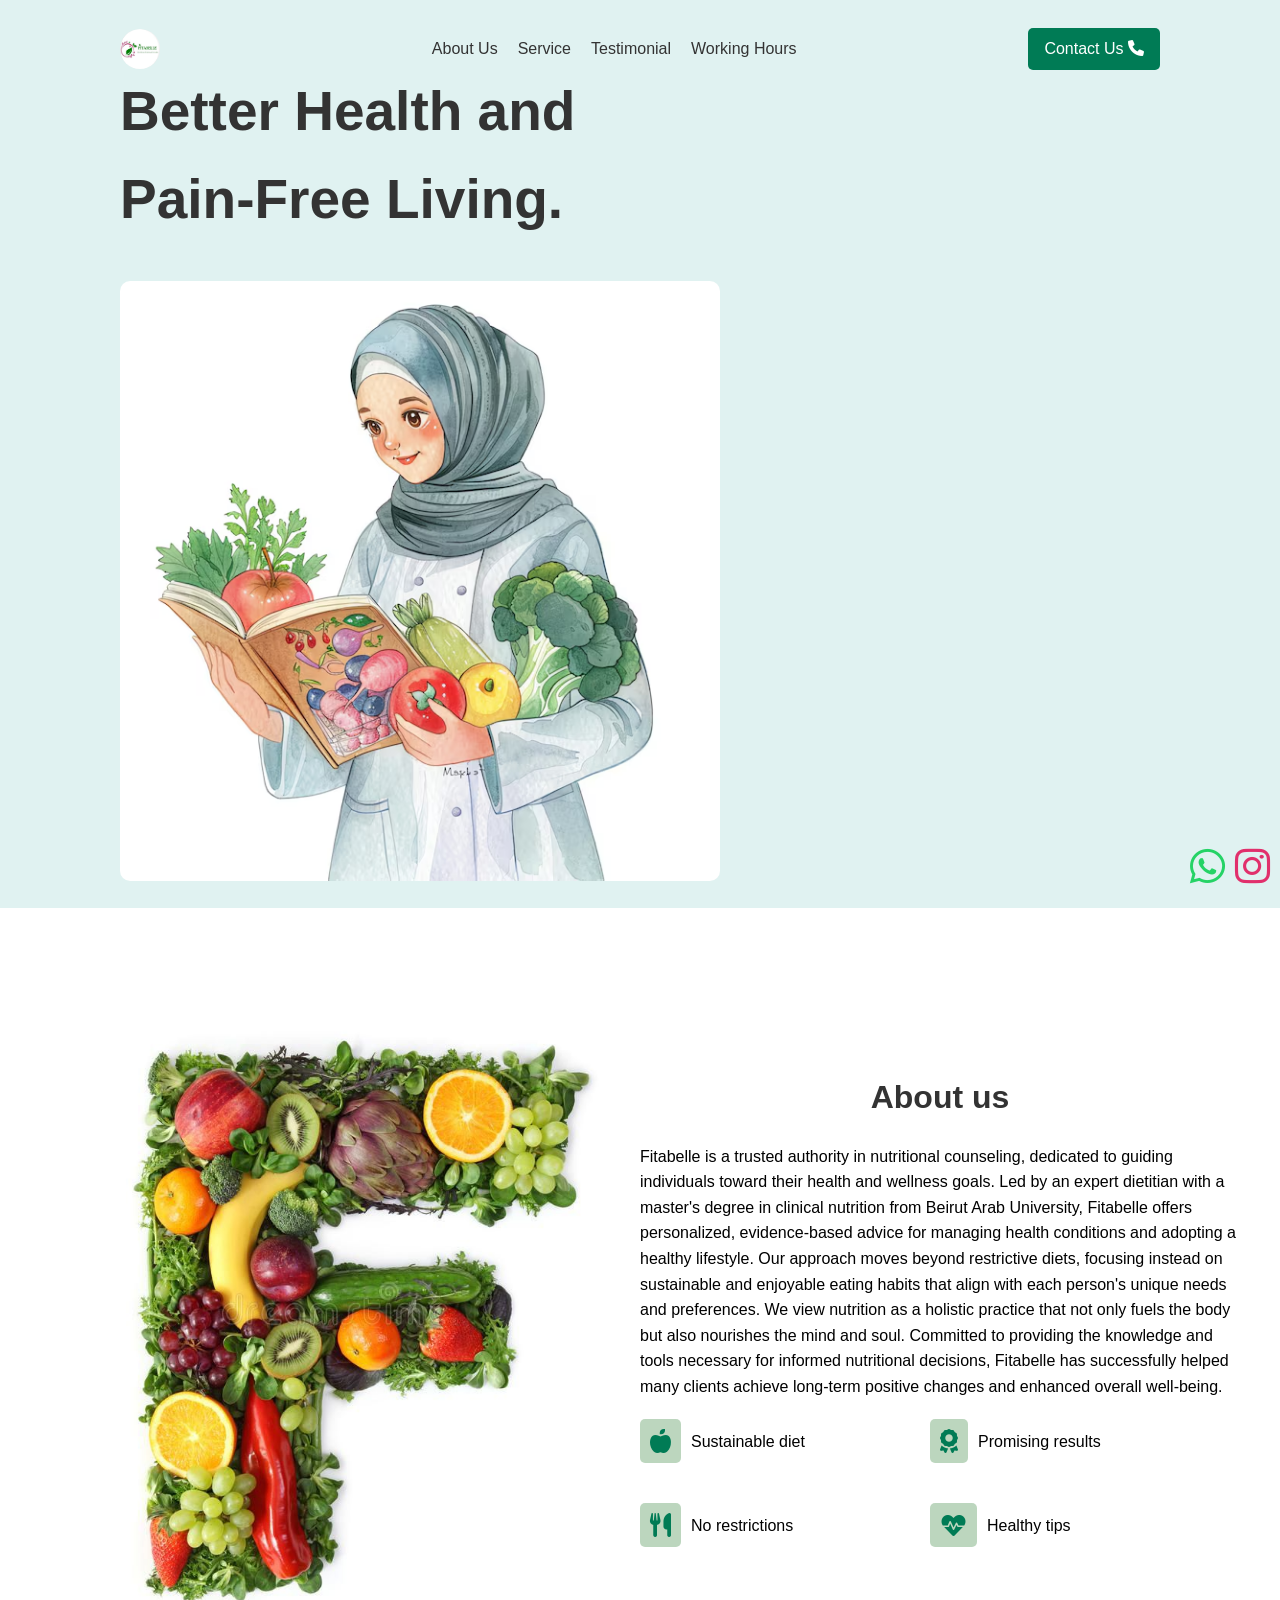
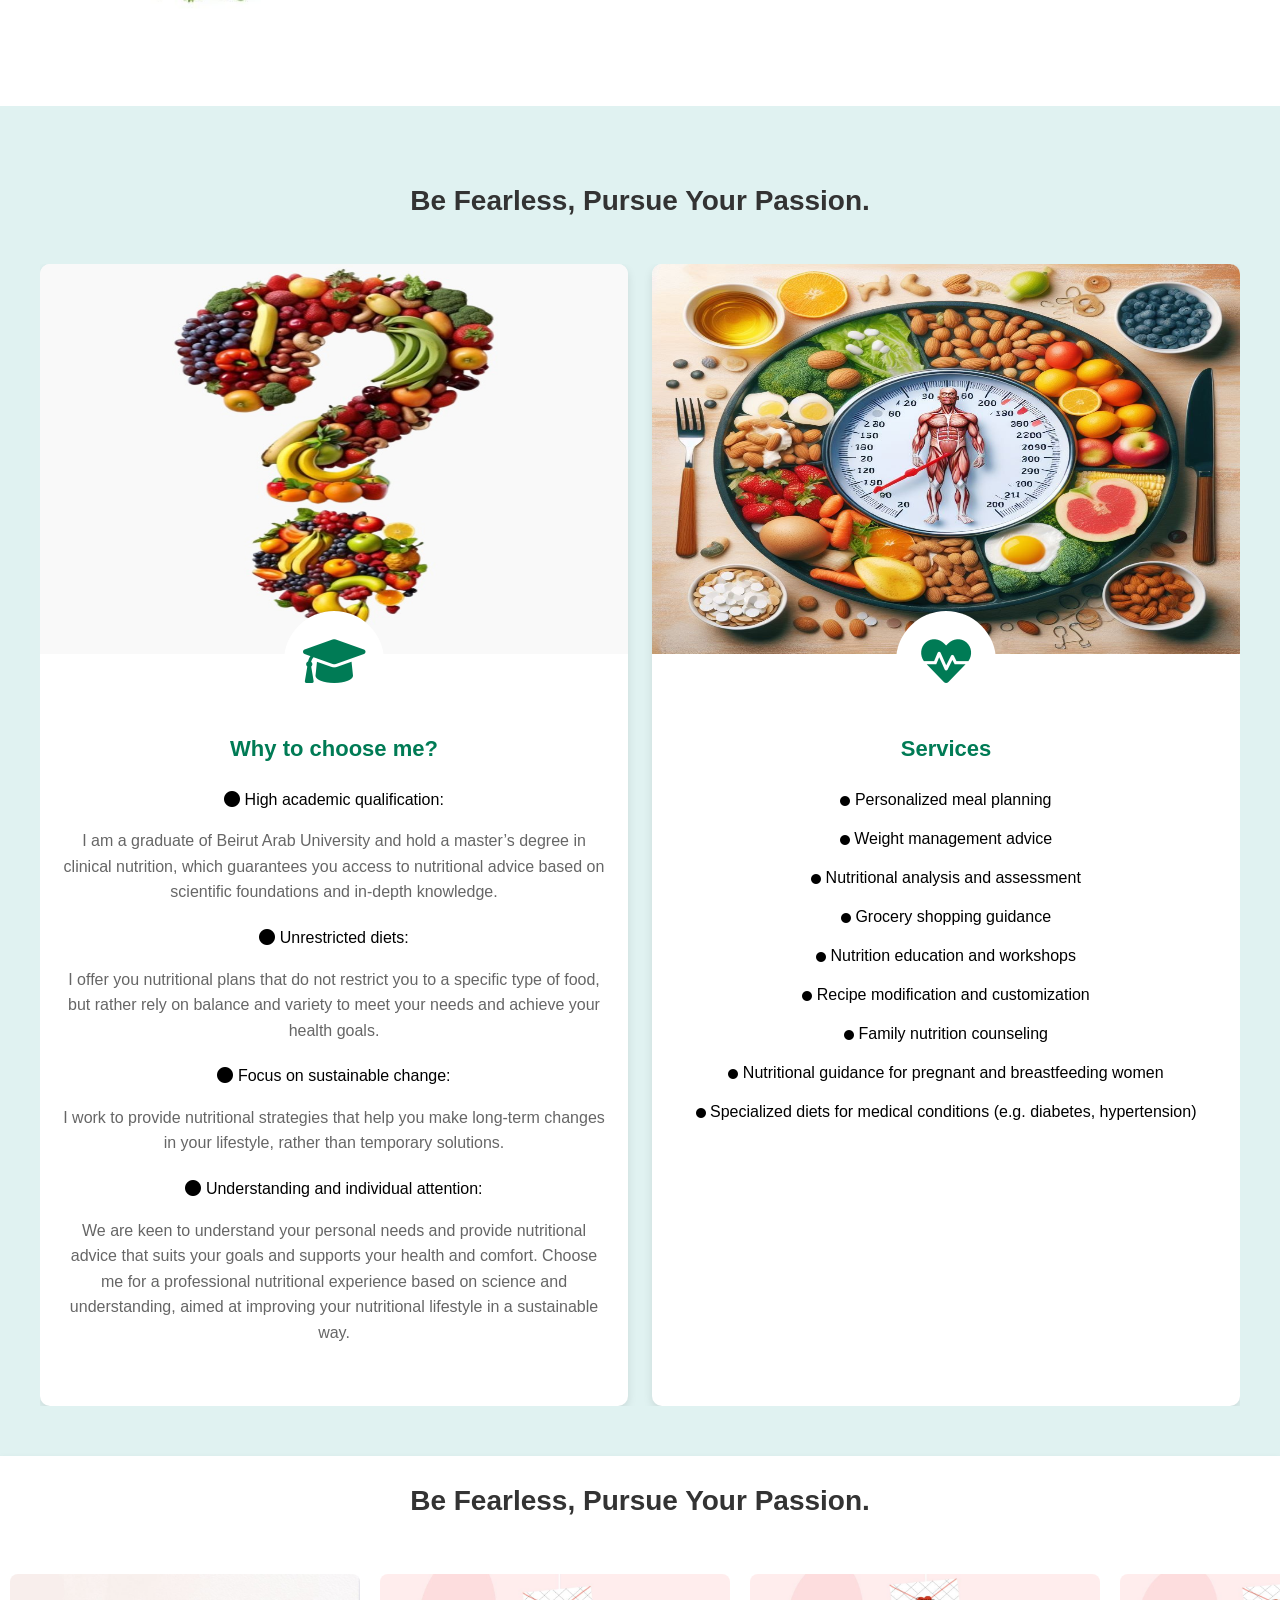
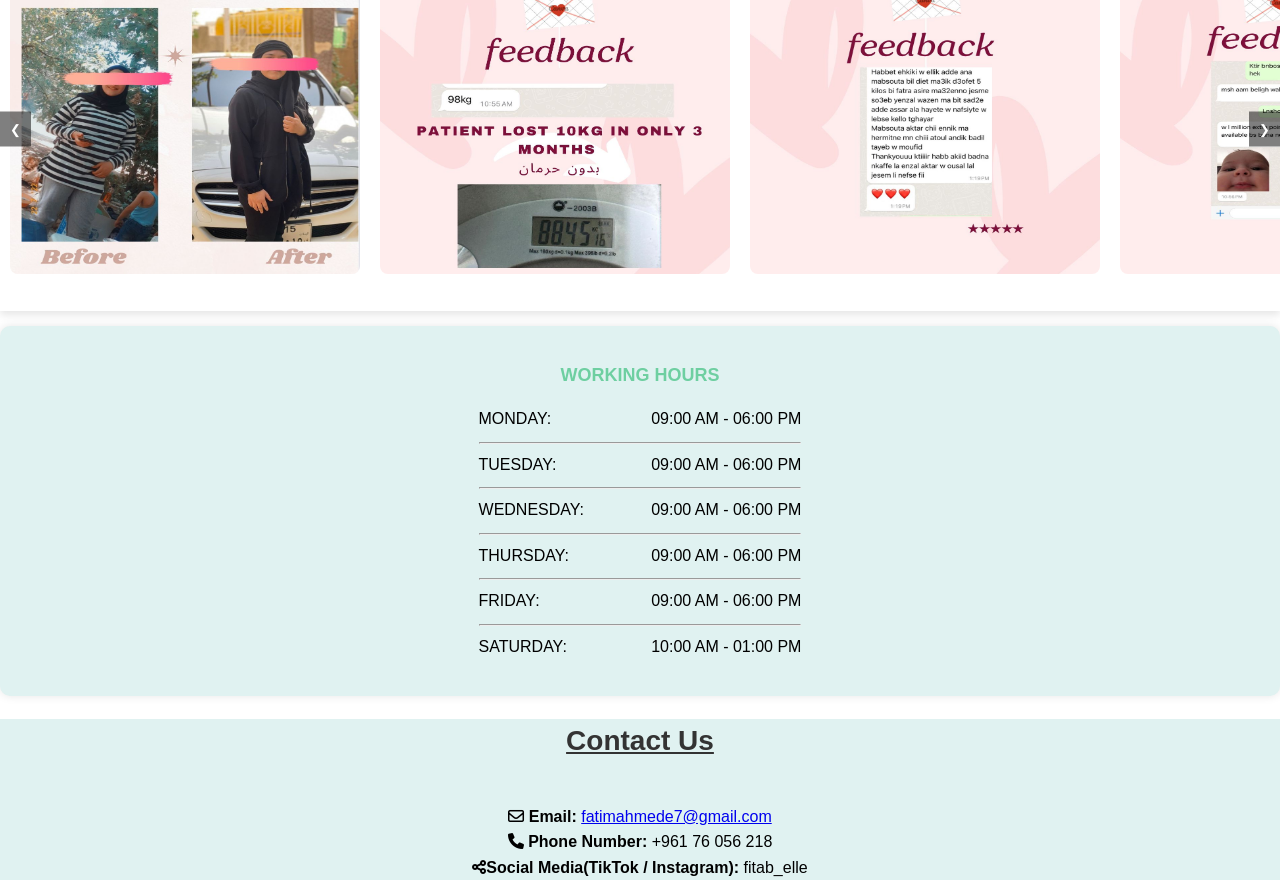
==== commit 826395c6: "fix: style" ====
--- a/index.html
+++ b/index.html
@@ -24,24 +24,15 @@
                     <li><a href="#working-hour">Working Hours</a></li>
                 </ul>
                 <div class="nav-buttons">
-                    <a href="#" class="btn secondary-btn">Contact Us <i class="fas fa-phone"></i> </a>
+                    <a href="#contact-us" class="btn secondary-btn">Contact Us <i class="fas fa-phone"></i> </a>
                 </div>
             </nav>
-            <div class="hero-content">
+            <div class="hero-content" style="height: 90vh;">
                 <div class="hero-text">
                     <h1>Better Health and Pain-Free Living.</h1>
-                    <ul style="list-style: none;">
-                        <li><i class="fas fa-check-circle"></i><strong> Email:</strong><a href="mailto:fatimahmede7@gmail.com"> fatimahmede7@gmail.com</a></li>
-                        <li><i class="fas fa-check-circle"></i><strong> Phone Number:</strong>  +961 76 056 218</li>
-                        <li><i class="fas fa-check-circle"></i><strong>Social Media(TikTok / Instagram):</strong> fitab_elle</li>
-                    </ul>
-                    <div class="cta-buttons">
-                        <!-- <a href="#" class="btn primary-btn"> Reservation Now <i class="fas fa-ticket"></i></a> -->
-                        <!-- <a href="#" class="btn secondary-hover">View Service <i class="fas fa-eye"></i></a> -->
-                    </div>
                 </div>
                 <div class="hero-image">
-                    <img width="600px" src="./girl_holding_vegetables.png" alt="Healthy Woman">
+                    <img width="600px" src="./hijabgirl.avif" alt="Healthy Woman">
                 </div>
             </div>
         </div>
@@ -110,7 +101,7 @@
                         <div class="services-list">
                             <div>
                                 <span>
-                                    <i class="fas fa-check-circle"></i>
+                                    <i class="fa-solid fa-circle"></i>
                                     High academic qualification:
                                 </span>
                                 <p>
@@ -121,7 +112,7 @@
                             </div>
                             <div>
                                 <span>
-                                    <i class="fas fa-check-circle"></i>
+                                    <i class="fa-solid fa-circle"></i>
                                     Unrestricted diets:
                                 </span>                                    
                                 <p>
@@ -131,7 +122,7 @@
                             </div>
                             <div>
                                 <span>
-                                    <i class="fas fa-check-circle"></i>
+                                    <i class="fa-solid fa-circle"></i>
                                     Focus on sustainable change:
                                 </span>
                                 <p>
@@ -141,7 +132,7 @@
                             </div>
                             <div>
                                 <span>
-                                    <i class="fas fa-check-circle"></i>
+                                    <i class="fa-solid fa-circle"></i>
                                     Understanding and individual attention:
                                 </span>
                                 <p>
@@ -165,50 +156,41 @@
                         <h3>Services</h3>
                         <p>
                             <div>
-                                <span>
-                                    <i class="fas fa-check-circle"></i>
-                                    Personalized nutrition:
-                                </span>
-                                <p>
-                                    counseling involves tailoring dietary recommendations and education to meet an individual's specific needs and goals.
-                                </p>
-                            </div>
-                            <div>
-                                <div>
-                                    <i class="fas fa-check-circle"></i>
+                                <div>
+                                    <i class="fa-solid fa-circle" style="font-size: 10px;margin-bottom: 20px;"></i>
                                     Personalized meal planning
                                 </div>       
                                 <div>
-                                    <i class="fas fa-check-circle"></i>
+                                    <i class="fa-solid fa-circle" style="font-size: 10px;margin-bottom: 20px;"></i>
                                     Weight management advice
                                 </div> 
                                 <div>
-                                    <i class="fas fa-check-circle"></i>
+                                    <i class="fa-solid fa-circle" style="font-size: 10px;margin-bottom: 20px;"></i>
                                     Nutritional analysis and assessment
                                 </div> 
 
                                 <div>
-                                    <i class="fas fa-check-circle"></i>
+                                    <i class="fa-solid fa-circle" style="font-size: 10px;margin-bottom: 20px;"></i>
                                     Grocery shopping guidance
                                 </div>       
                                 <div>
-                                    <i class="fas fa-check-circle"></i>
+                                    <i class="fa-solid fa-circle" style="font-size: 10px;margin-bottom: 20px;"></i>
                                     Nutrition education and workshops
                                 </div> 
                                 <div>
-                                    <i class="fas fa-check-circle"></i>
+                                    <i class="fa-solid fa-circle" style="font-size: 10px;margin-bottom: 20px;"></i>
                                     Recipe modification and customization
                                 </div> 
                                 <div>
-                                    <i class="fas fa-check-circle"></i>
+                                    <i class="fa-solid fa-circle" style="font-size: 10px;margin-bottom: 20px;"></i>
                                     Family nutrition counseling
                                 </div>          
                                 <div>
-                                    <i class="fas fa-check-circle"></i>
+                                    <i class="fa-solid fa-circle" style="font-size: 10px;margin-bottom: 20px;"></i>
                                     Nutritional guidance for pregnant and breastfeeding women
                                 </div>   
                                 <div>
-                                    <i class="fas fa-check-circle"></i>
+                                    <i class="fa-solid fa-circle" style="font-size: 10px;margin-bottom: 20px;"></i>
                                     Specialized diets for medical conditions (e.g. diabetes, hypertension)
                                 </div>                   
                             </div>
@@ -241,12 +223,21 @@
         <button class="carousel-nav right" onclick="slideRight()">&#10095;</button>
     </div>
 
-    <div id="working-hour" class="hours-calendar-wrapper" style="background-color: #e0f2f1; margin-top: 15px;">
+    <div id="working-hour" class="hours-calendar-wrapper" style="background-color: #e0f2f1; margin-top: 15px;display: flex; justify-content: center;">
         <div class="hours-info">
             <h2>WORKING HOURS</h2>
             <ul>
-                <li>Monday to Friday; <span> 09:00 AM - 06:00 PM</span></li>
-                <li>Saturday: <span>10:00 AM - 01:30 PM</span></li>
+                <li>MONDAY: <span style="margin-left: 100PX;"> 09:00 AM - 06:00 PM</span></li>
+                <hr>
+                <li>TUESDAY: <span> 09:00 AM - 06:00 PM</span></li>
+                <hr>
+                <li>WEDNESDAY: <span> 09:00 AM - 06:00 PM</span></li>
+                <hr>
+                <li>THURSDAY: <span> 09:00 AM - 06:00 PM</span></li>
+                <hr>
+                <li>FRIDAY: <span> 09:00 AM - 06:00 PM</span></li>
+                <hr>
+                <li>SATURDAY: <span>10:00 AM - 01:00 PM</span></li>
             </ul>
         </div>
         <!-- <div class="date-grid">
@@ -325,6 +316,19 @@
         </a> -->
     </div>
 
+    <div style="background-color: #e0f2f1;" id="contact-us">
+            <h2 style="text-decoration: underline;">Contact Us</h2>
+            <div style="display: flex; margin: 0;padding: 0;justify-content: center;align-items: center;flex-direction: column;">
+                <div>
+                    <i class="fa-regular fa-envelope"></i>
+                    <strong> Email:</strong>
+                    <a href="mailto:fatimahmede7@gmail.com"> fatimahmede7@gmail.com</a>
+                </div>
+                <div><i class="fa-solid fa-phone"></i><strong> Phone Number:</strong>  +961 76 056 218</div>
+                <div><i class="fa-solid fa-share-nodes"></i><strong>Social Media(TikTok / Instagram):</strong> fitab_elle</div>
+            </div>
+    </div>
+
 
 
 
